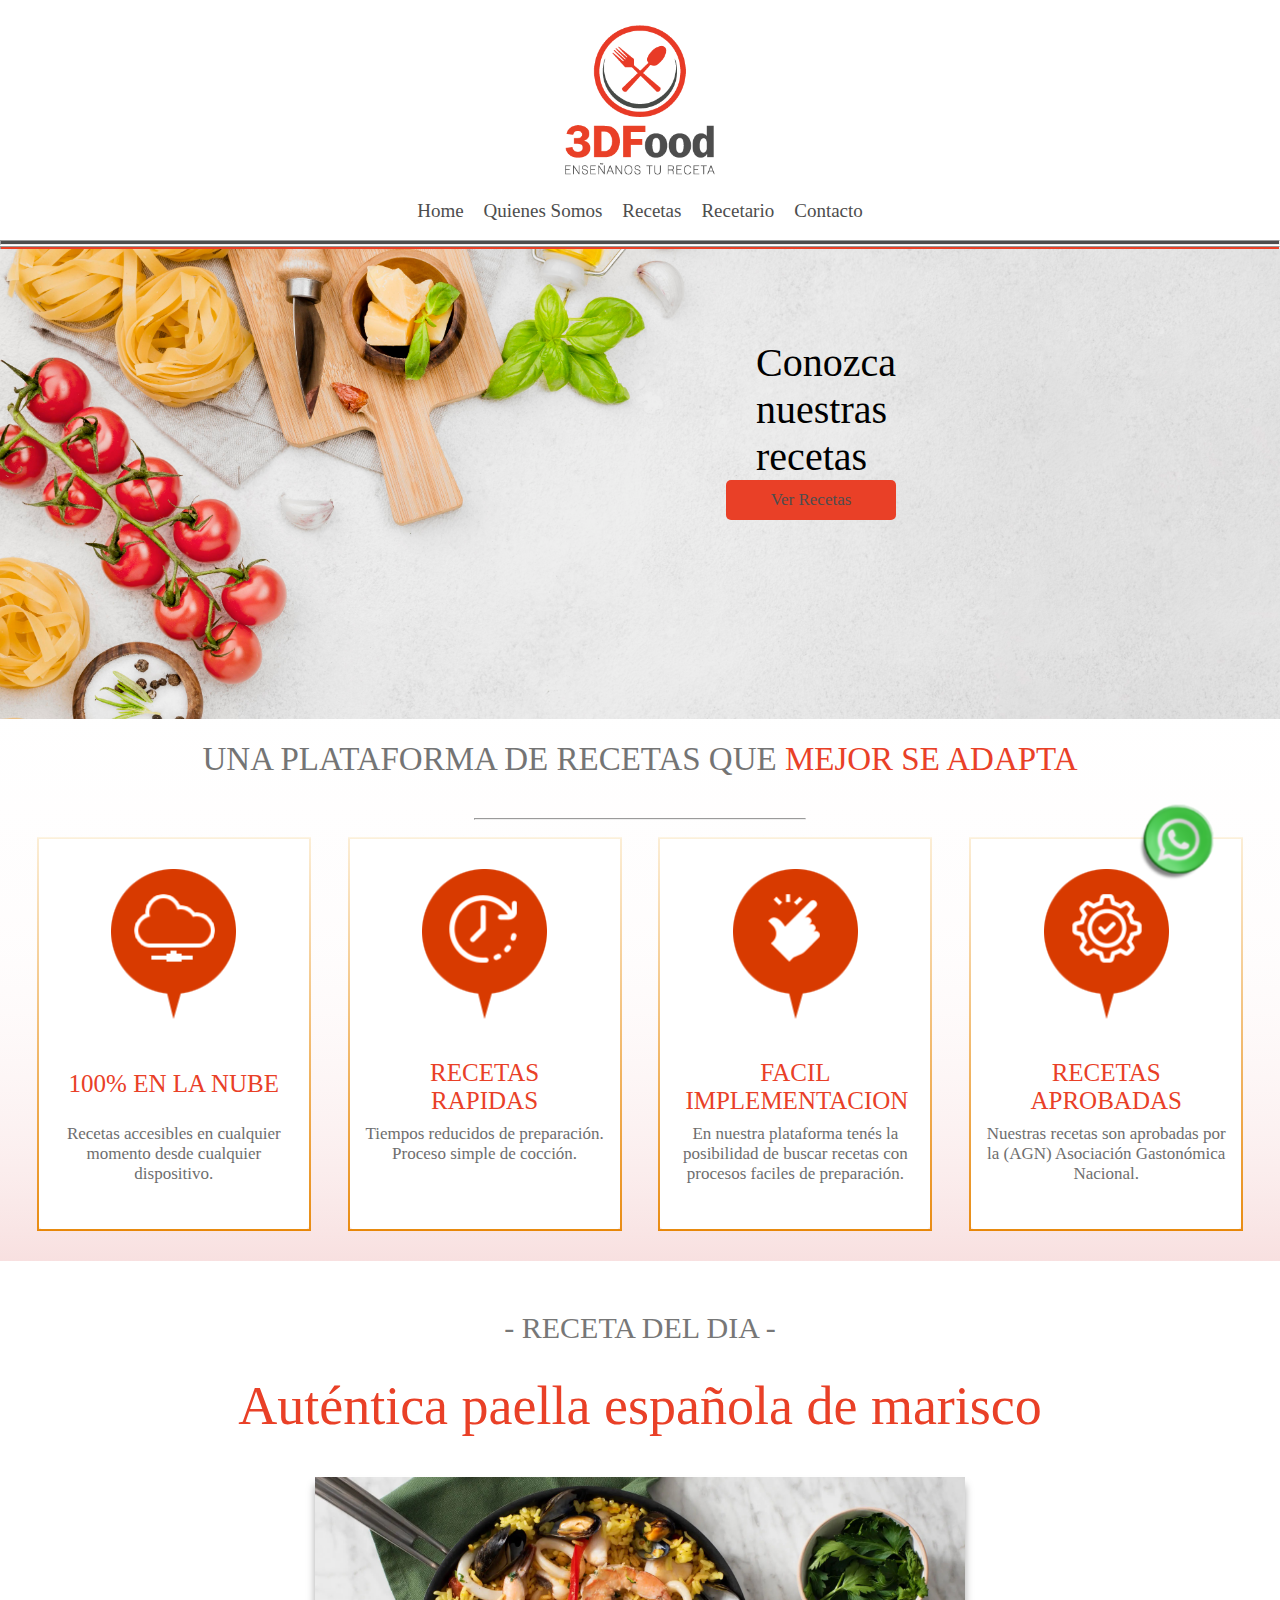
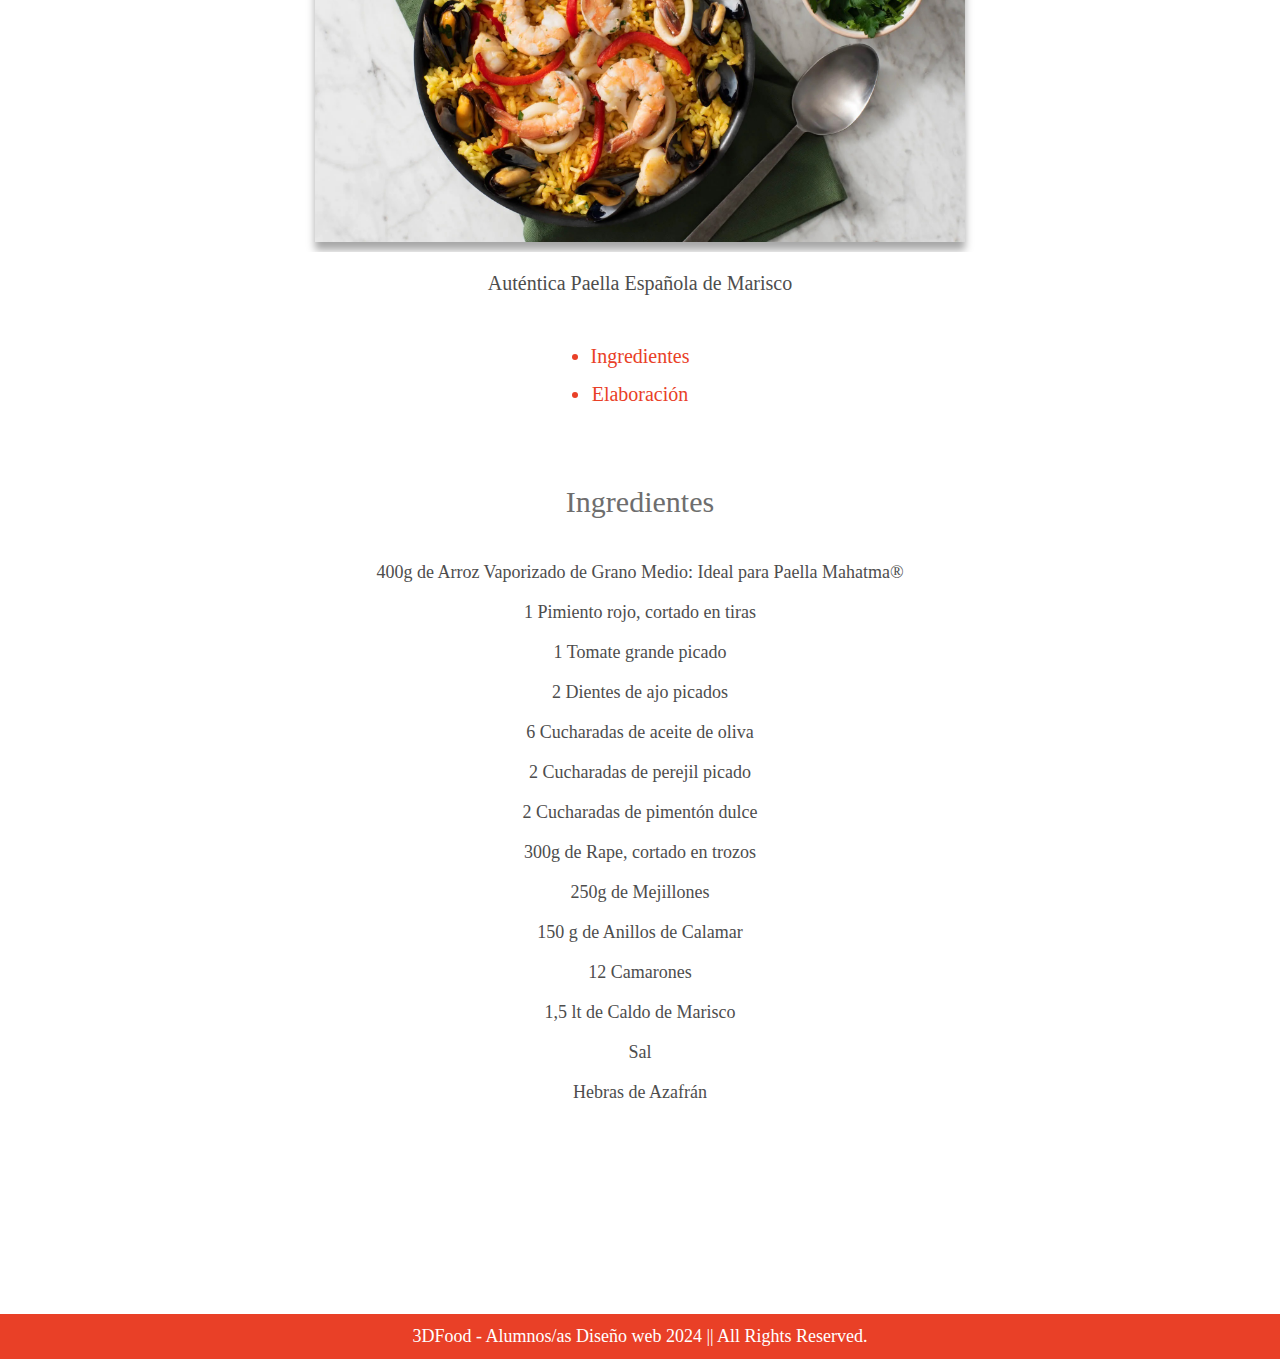
==== index.html @ 5f446beb "archivos actualizados" ====
<!DOCTYPE html>
<html lang="en">
<head>
    <meta charset="UTF-8">
    <meta name="viewport" content="width=device-width, initial-scale=1.0">
    <title>Aut&eacute;ntica Paella Espa&ntilde;ola || 3DFood</title>
    <link rel="stylesheet" href="Styles/index.css" >
    <link rel="stylesheet" href="Styles/header.css" >
    <link rel="stylesheet" href="Styles/footer.css" >
    <link rel="stylesheet" href="Styles/main.css" >

    <link rel="icon" type="image/png" href="Images/favicon.png"/>
</head>
<body>
    <div class="boton-whatsapp">
        <a href="http://wa.link/xeg9xi"><img src="Images/whatsapp.png" alt="whatsapp"></a>
    </div>

    <div  class="contenedor">

        <div class="header">
            <div class="logo">
                <img src="Images/Logo3DFood.png" alt="Logo">
            </div>
              
            </div>
            <div class="contenedor-menu">
                <div class="menu">
                    <div class="botones-menu"> <a href="index.html">Home</a></div>
                    <div class="botones-menu"><a href="nosotros.html">Quienes Somos</a></div>
                    <div class="botones-menu"><a href="recetas.html">Recetas</a></div>
                    <div class="botones-menu"><a href="recetas2.html">Recetario</a></div>
                    <div class="botones-menu"><a href="contacto.html">Contacto</a></div>
                </div>
            </div>   
        </div>  
        <hr class="hr-1">
        <hr class="hr-2">
    </div>  
            <div class="banner">
                <div class="ubicacion-contenido-banner">
                    <div class="titulo-banner"> Conozca <br>nuestras<br> recetas</div>
                    <div class="boton-recetas"> <a href="recetas.html">Ver Recetas</a></div>
                </div> 
            </div>

            <div class="contenedor-banner-items">
                <div class="titulo-banner-items">
                    UNA PLATAFORMA DE RECETAS QUE <label>MEJOR SE ADAPTA</label>
                    <hr>
                </div>
             
                <div class="contenedor-4-items">
                    <div class="contenedor-item">
                        <div class="contenedor-imagen-item"><img src="Images/item1.png" alt="item1"></div>
                        <div class="titulo-item">100% EN LA NUBE</div>
                        <div class="texto-item">Recetas accesibles en cualquier momento desde cualquier dispositivo.</div>
                    </div>

                    <div class="contenedor-item">
                        <div class="contenedor-imagen-item"><img src="Images/item2.png" alt="item1"></div>
                        <div class="titulo-item">RECETAS RAPIDAS</div>
                        <div class="texto-item">Tiempos reducidos de preparación. <br>
                             Proceso simple de cocción.</div>
                    </div>

                    <div class="contenedor-item">
                        <div class="contenedor-imagen-item"><img src="Images/item3.png" alt="item1"></div>
                        <div class="titulo-item">FACIL IMPLEMENTACION</div>
                        <div class="texto-item">En nuestra plataforma tenés la posibilidad de buscar recetas con procesos faciles de preparación.</div>
                    </div>
                    
                    <div class="contenedor-item">
                        <div class="contenedor-imagen-item"><img src="Images/item4.png" alt="item1"></div>
                        <div class="titulo-item">RECETAS APROBADAS</div>
                        <div class="texto-item">Nuestras recetas son aprobadas por la (AGN) Asociación Gastonómica Nacional.  
                         </div>
                    </div>

                </div>
            </div>
            
        <div class="receta-dia">
              - RECETA DEL DIA -
        </div>
        <div class="titulo-receta">
            
            Aut&eacute;ntica paella espa&ntilde;ola de marisco
        </div>
        <div class="imagen-receta">
            <img src="Images/paella-espanola.jpg" alt="Paella">
        </div>

        <div class="header-receta">
            <div class="contenedor-receta">

            <div class="titulo-header-receta">
                Auténtica Paella Española de Marisco
            </div>
                <div class="menu-header-receta">
                    <list>
                        <ul>
                            <a href="#ingredientes"> <li>Ingredientes</li> </a>
                            <a href="#elaboracion"> <li>Elaboraci&oacute;n</li> </a>
                        </ul>
                    </list>
                </div>
            </div>
        </div>

        <div class="ingredientes-receta" id="ingredientes">

            <p class="titulo-ingredientes">Ingredientes </p>
            <list>
                <ul>
                    <li>400g de Arroz Vaporizado de Grano Medio: Ideal para Paella Mahatma®</li>
                    <li>1 Pimiento rojo, cortado en tiras</li>
                    <li>1 Tomate grande picado</li>
                    <li>2 Dientes de ajo picados</li>
                    <li>6 Cucharadas de aceite de oliva</li>
                    <li>2 Cucharadas de perejil picado</li>
                    <li>2 Cucharadas de pimentón dulce</li>
                    <li>300g de Rape, cortado en trozos</li>
                    <li>250g de Mejillones</li>
                    <li>150 g de Anillos de Calamar</li>
                    <li>12 Camarones</li>
                    <li>1,5 lt de Caldo de Marisco</li>
                    <li>Sal</li>
                    <li>Hebras de Azafrán</li>
                </ul>
            </list>
 
        </div>
        <video autoplay="autoplay" loop="loop" id="video_background" preload="auto" volume="0">
            <source src="Video/cocinando.mp4" type="video/mp4" />
        </video>
        <div class="footer">
           3DFood - Alumnos/as Diseño web 2024 || All Rights Reserved.
        </div>




    <div>
    
</body>
</html>
---- Styles/index.css ----
.banner{
    margin-top:-10px;
    background-image: url('../Images/banner.jpg') ;
    background-size: cover;
    height: 450px;
    display: block;
    overflow: hidden;
    position: absolute;
    width: 100%;
    padding-bottom: 20px;
}


.ubicacion-contenido-banner{
    position: relative;
    display: flex;
    flex-direction: column;
    align-items: flex-end;
    justify-content: center;

    width: 70%;
    height: 80%;
   
} 

.boton-recetas{

    display: flex;
    background-color:#E94027;
    width: 170px;
    height: 40px;
    border-radius: 5px;
    text-align: center;
    align-content: center;
    align-items: center;
    justify-content: center;
    color:#fff;
    font-family: questrial;
    font-size: 17px;

}


a:link, :visited, :active{
    color: #4D4D4D;
}

a:hover{ 
    font-family: nexa;
    font-size: 19px;
    color: #fff;

}

.titulo-banner{
    font-size: 40px;
    font-family: nexa;

}
.contenedor-banner-items{
    width: 100%;
    min-height: 350px;
    height: auto;
    padding-bottom: 30px;
    padding-top: 40px;
    background: linear-gradient(#fff, 80%, #f8e0e0);
    margin-top: 450px;
}
.titulo-banner-items{
    text-align: center;
    font-family: questrial;
    font-size:33px;
    color:#747474;
}
.titulo-banner-items label{
    text-align: center;
    font-family: questrial;
    font-size:33px;
    color:#E94027; 
}

.titulo-banner-items hr{ 
    margin-top: 40px; 
    width: 330px;
}

.contenedor-4-items{
    display: flex;
    justify-content: space-evenly;
    width: 100%;
}

.contenedor-item{
    border:1px solid #fff;
    min-height: 280px;
    width: 250px;
    background-color: #fff;
    border-radius: 10px;
    border-image: linear-gradient(#fdf6e7, #e78403) 30;
    border-width: 2px;
    border-style: solid;
    padding: 10px;
}
.contenedor-imagen-item{
    display: flex;
    justify-content: center;
    margin-top: 10px;
    margin-bottom: 15px;
}
.titulo-item{
    height: 50px;
    font-family: questrial;
    font-size: 25px;
    align-items: center;
    align-content: center;
    text-align: center;
    color:#E94027;
    padding: 15px;
}

.texto-item{
    text-align: center;
    font-family:questrial;
    font-size: 17px;
    padding-bottom: 35px;
    color: #6e6e6e;

}
.receta-dia{
    color: #777;
    font-size: 30px;
    text-align: center;
    margin-top: 50px;
    font-family: nexa;

}

#video_background {
    bottom: 0px;
    right: 0px;
    min-width: 100%;
    min-height: 100%;
    width: auto;
    height: auto;
    z-index: -1000;
    overflow: hidden;
    }
    #video_pattern {
    background:#fff;
    position: fixed;
    opacity: 0.8;
    left: 0px;
    top: 0px;
    width: 100%;
    height: 100%;
    z-index: 1;
    }

.titulo-receta{
    margin-top: 30px;;
    display: flex;
    justify-content: center;
    color: #E94027;
    font-family: questrial;
    font-size: 54px;
    margin-bottom: 30px;

}

.imagen-receta{
    width: 100%;
    display: flex;
    justify-content: center;


}

.imagen-receta img{
    width: 650px;
    box-shadow: 0 8px 8px 0 rgba(0, 0, 0, 0.35);
    z-index: 1;
}


.header-receta{
    position: relative;
}

.contenedor-receta{
    background-color:#fff;
    width: 60%;
    height: 180px;
    z-index: 10;
    position: absolute;
    top: 50%;
    left: 50%;
    transform: translate(-50%, 0%);
    border: 20px;

}

.titulo-header-receta{
    text-align: center;
    font-family: questrial;
    color: #4D4D4D;
    font-size: 20px;
    padding-top: 20px;
    z-index: 10;


}

.menu-header-receta{
    display: flex;
    justify-content: center;
    width: 100%;
    text-align: center;
    font-family: questrial;
    color:#E94027;
    font-size: 20px;
    padding-top: 15px;

}

.menu-header-receta ul a{
    text-decoration: none;
}

.menu-header-receta ul li{
    text-align: center;
    font-family: questrial;
    color:#E94027;
    font-size: 20px;
    padding-top: 15px;
    margin-left: -40px;
}

.ingredientes-receta{
    width: 100%;
    margin-top: 160px;
    text-align: center;
    font-family: questrial;
    color: #4d4d4d;
    font-size: 18px;
    padding-top: 20px;
    text-align: center;
    line-height: 40px;

}

.ingredientes-receta ul li{
    list-style: none;
    margin-left: -40px;
}

.titulo-ingredientes{
    text-align: center;
    font-family: questrial;
    color: #6e6e6e;
    font-size: 30px;
    padding-top: 20px;
    
}

.elaboracion-receta{
    font-family: questrial;
    color:#747474;
    font-size: 17px;
    text-align: center;
    padding-left: 30px;
    padding-right: 30px;
    letter-spacing: 1px;
}

.titulo-elaboracion{

    text-align: center;
    font-family: bebas;
    color:#E94027;
    font-size: 30px;
    padding-top: 15px;

}
h2{
    font-size: 27px;
    color:#E94027;


}

h3{
    color: #4D4D4D;

}

h4{
    font-size: 20px;
    color:#E94027;

}
---- Styles/header.css ----
@font-face {
    font-family: 'bebas';
    src: url('Fonts/BEBAS_.ttf') format('truetype');
    font-style: normal;
    font-weight: normal;
  }


  @font-face {
    font-family: 'questrial';
    src: url('Fonts/Questrial-Regular.otf') format('truetype');
    font-style: normal;
    font-weight: normal;
  }

  body{
    margin: 0;
  }

.contenedor{
    width: 100%;
    background-color:#F3F3F3;
   
}

.header{
    width: 100%;
    height: 170px;
    background-color: #fff;
    display: flex;
    justify-content: center;
    align-items: center;   
}

.logo{

}

.logo img{
    margin-top: 40px;
    width: 150px;

    
}

.hr-1{
    margin-top: 0px;
    background-color: #4D4D4D;
    height: 3px;
    margin-bottom:0px;

}

.hr-2{
    margin-top: 1px;
    background-color: #E94027;
    height: 3px;


}



h2{
    font-size: 27px;
    color:#E94027;


}

h3{
    color: #4D4D4D;

}

h4{
    font-size: 20px;
    color:#E94027;

}
.contenedor-menu{

    width: 100%;
    background-color: #fff;

}

.menu{
    display:flex;
    justify-content: center;
    height: 50px;
    width: 100%;
    padding-top: 20px;
    
    
}

.botones-menu{
    padding: 10px;
    font-family: nexa;
    font-size: 19px;
    color: #4D4D4D;


}
a{
    text-decoration: none;
}
a:link, :visited, :active{
    color: #4D4D4D;
}

a:hover{ 
    font-family: nexa;
    font-size: 19px;
    color: #E83A26;


}
---- Styles/footer.css ----
.footer{
    margin-top: 30px;
    display: flex;
    justify-content: center;
    align-items: center;
    width: 100%;
    height: 45px;
    background-color: #E94027;
    color: #fff;
    font-family:questrial;
    font-size: 18px;
}
---- Styles/main.css ----
/* Estilos para el encabezado */
.recetas-argentinas {
    font-size: 48px;
    color: #333;
    text-align: center;
    margin: 20px 0;
}
.boton-whatsapp{
position: fixed;
z-index: 100;
width: 150px;
right: 2px;
bottom: 10px;

}
.boton-whatsapp:hover{
    position: fixed;
    
    width: 170px;
    right: -20px;
    bottom: 2px;
    transition: 200ms;
    
    }

.nota{
    display: flex;
    font-size: 25px;
    margin-left: 20px;
}
    
.recetas-tipicas{
    display: block;
    float: left;
    font-size: 25px;
    margin: 10px;
    

}
article{
display: block;
float: right;
font-size: 21px;
margin: 10px;
}

img{
    display: flex;
    float: left;
    width: 50%;
    height: auto;
    margin: 10px;

   
}

.recetas{
    display: block;
    justify-content: space-around;
    width: 19%;
    height:100%;
    font-size: 20px;   
}

.imagen{
    float: right;
}
    .preparacion{
        font-size: 20px;
        
    }
    #volver{
        font-size: 25px;
    }
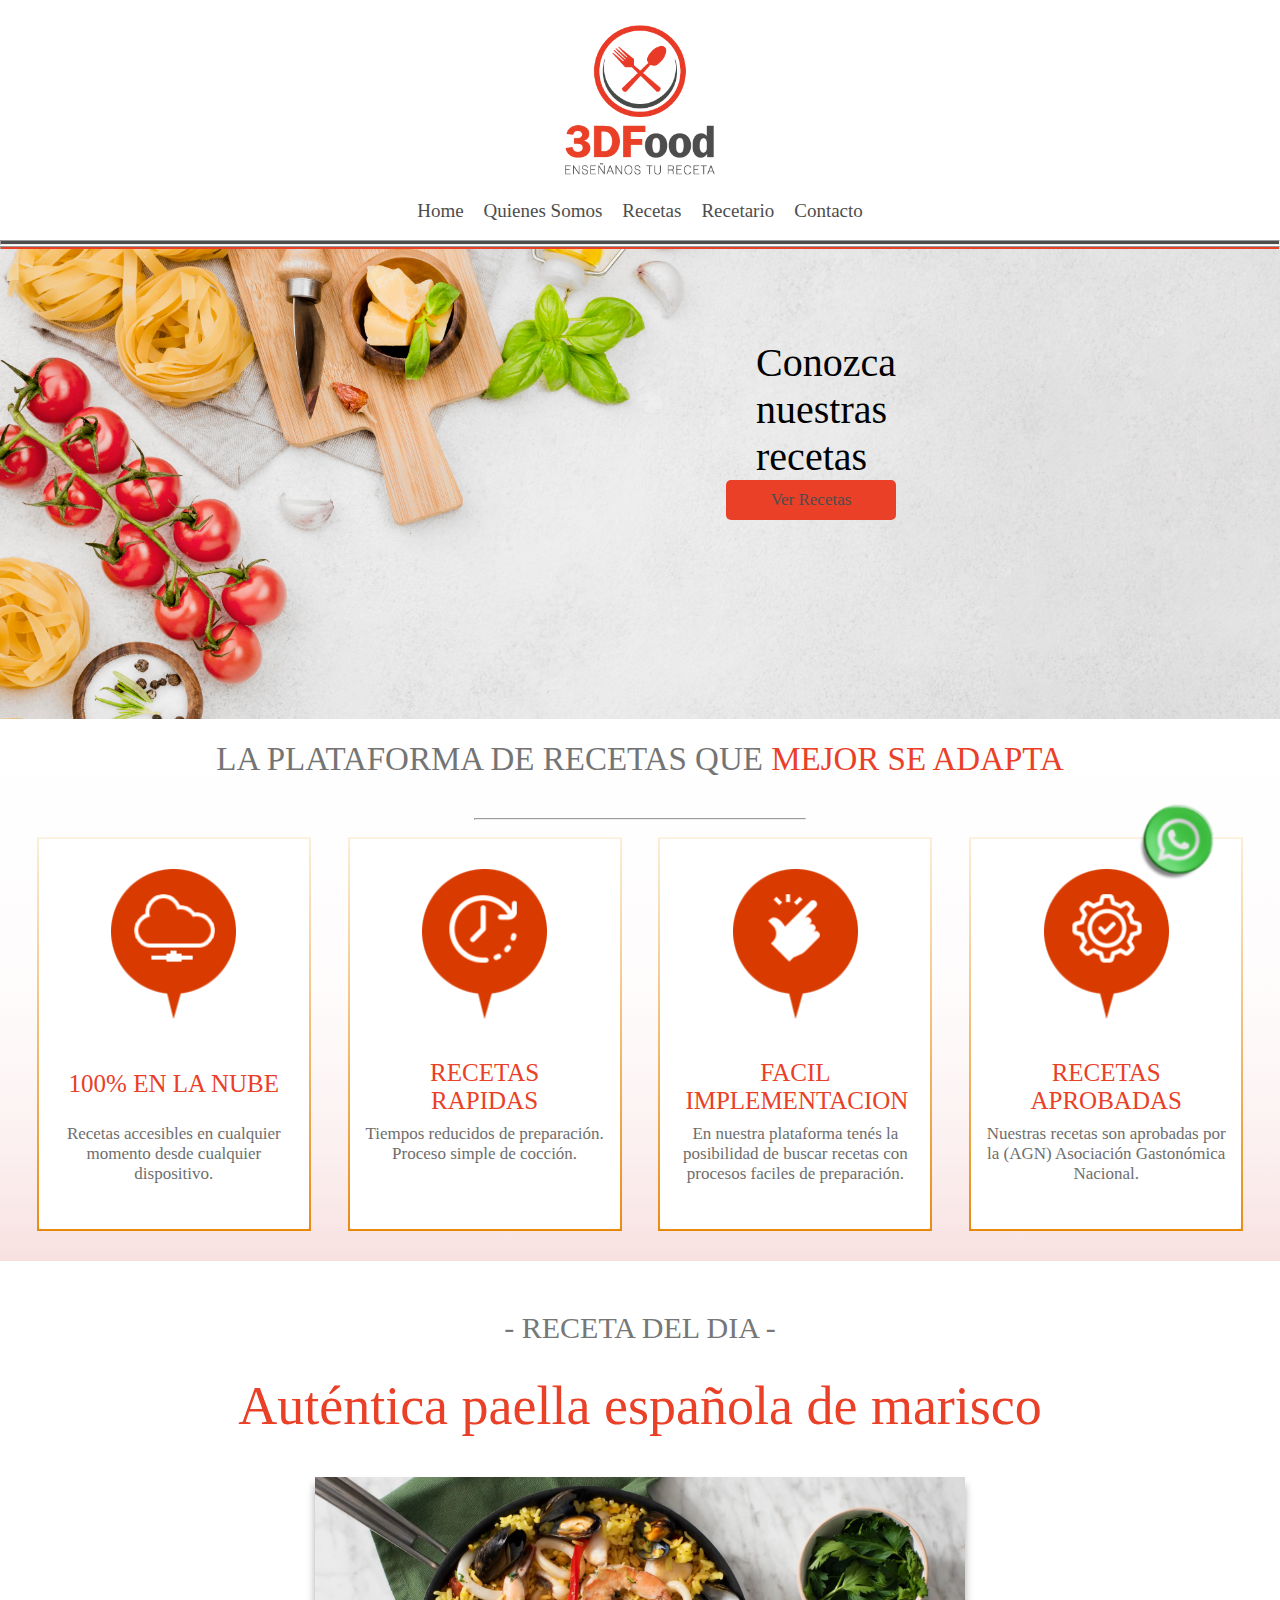
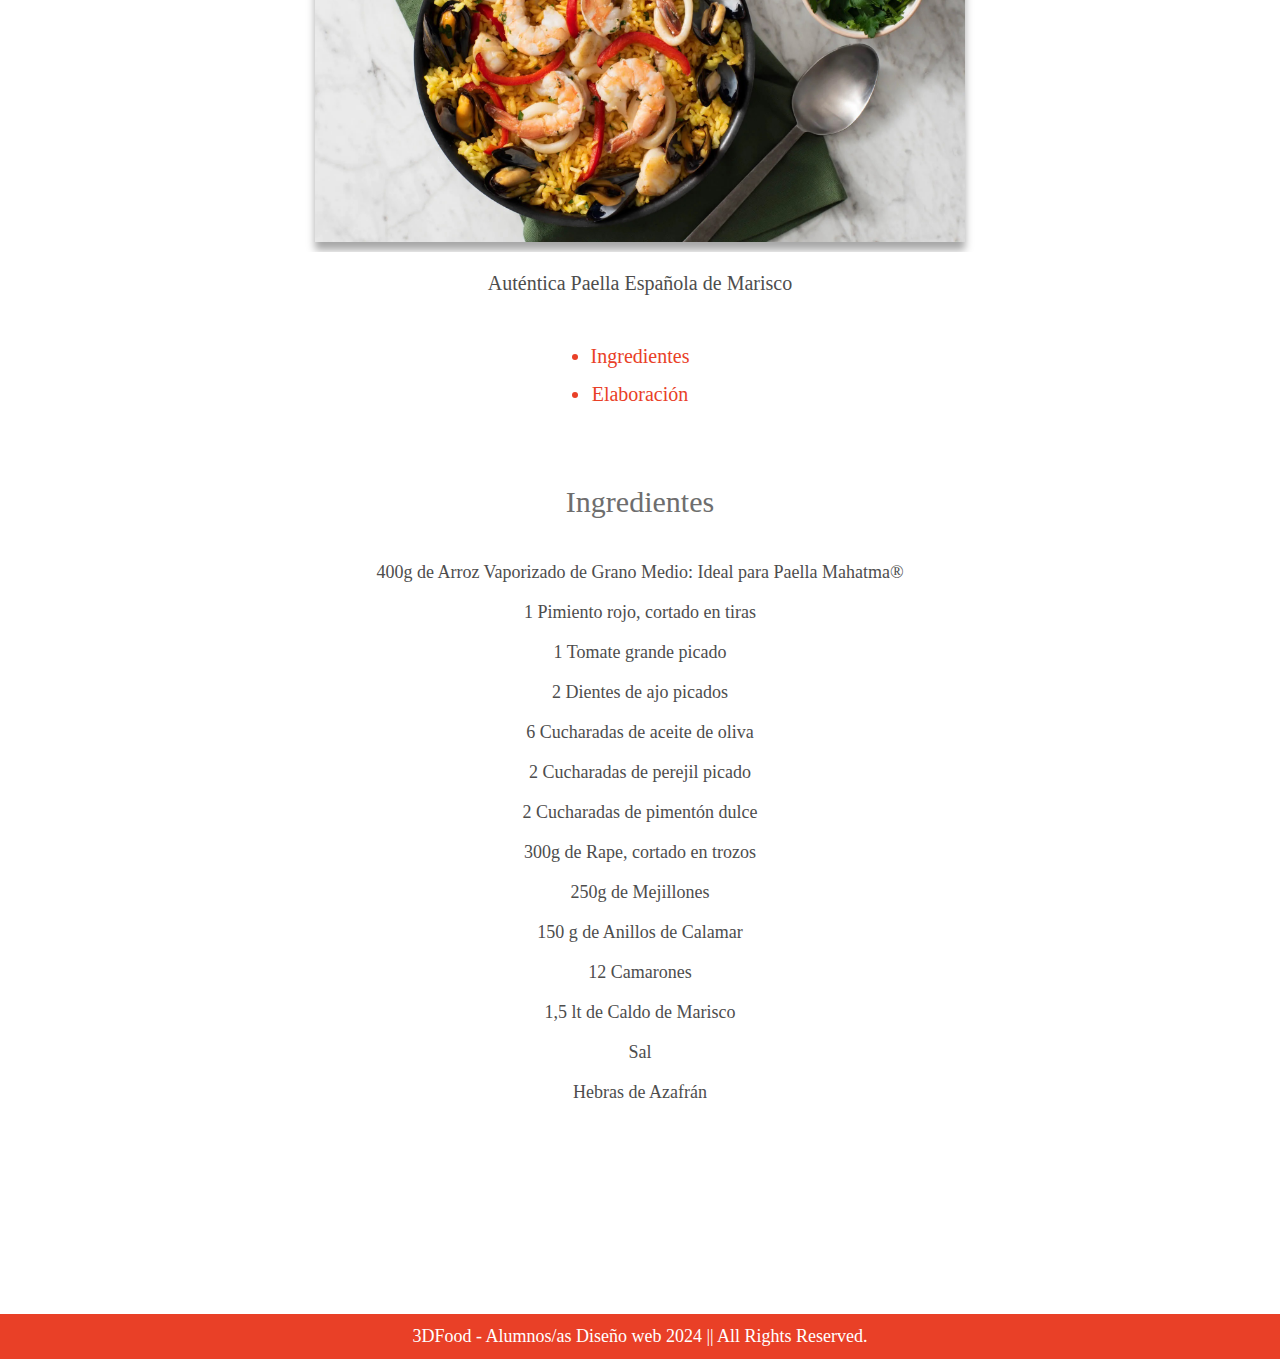
==== commit 097a172d: "index actualizado" ====
--- a/index.html
+++ b/index.html
@@ -46,7 +46,7 @@
 
             <div class="contenedor-banner-items">
                 <div class="titulo-banner-items">
-                    UNA PLATAFORMA DE RECETAS QUE <label>MEJOR SE ADAPTA</label>
+                    LA PLATAFORMA DE RECETAS QUE <label>MEJOR SE ADAPTA</label>
                     <hr>
                 </div>
              
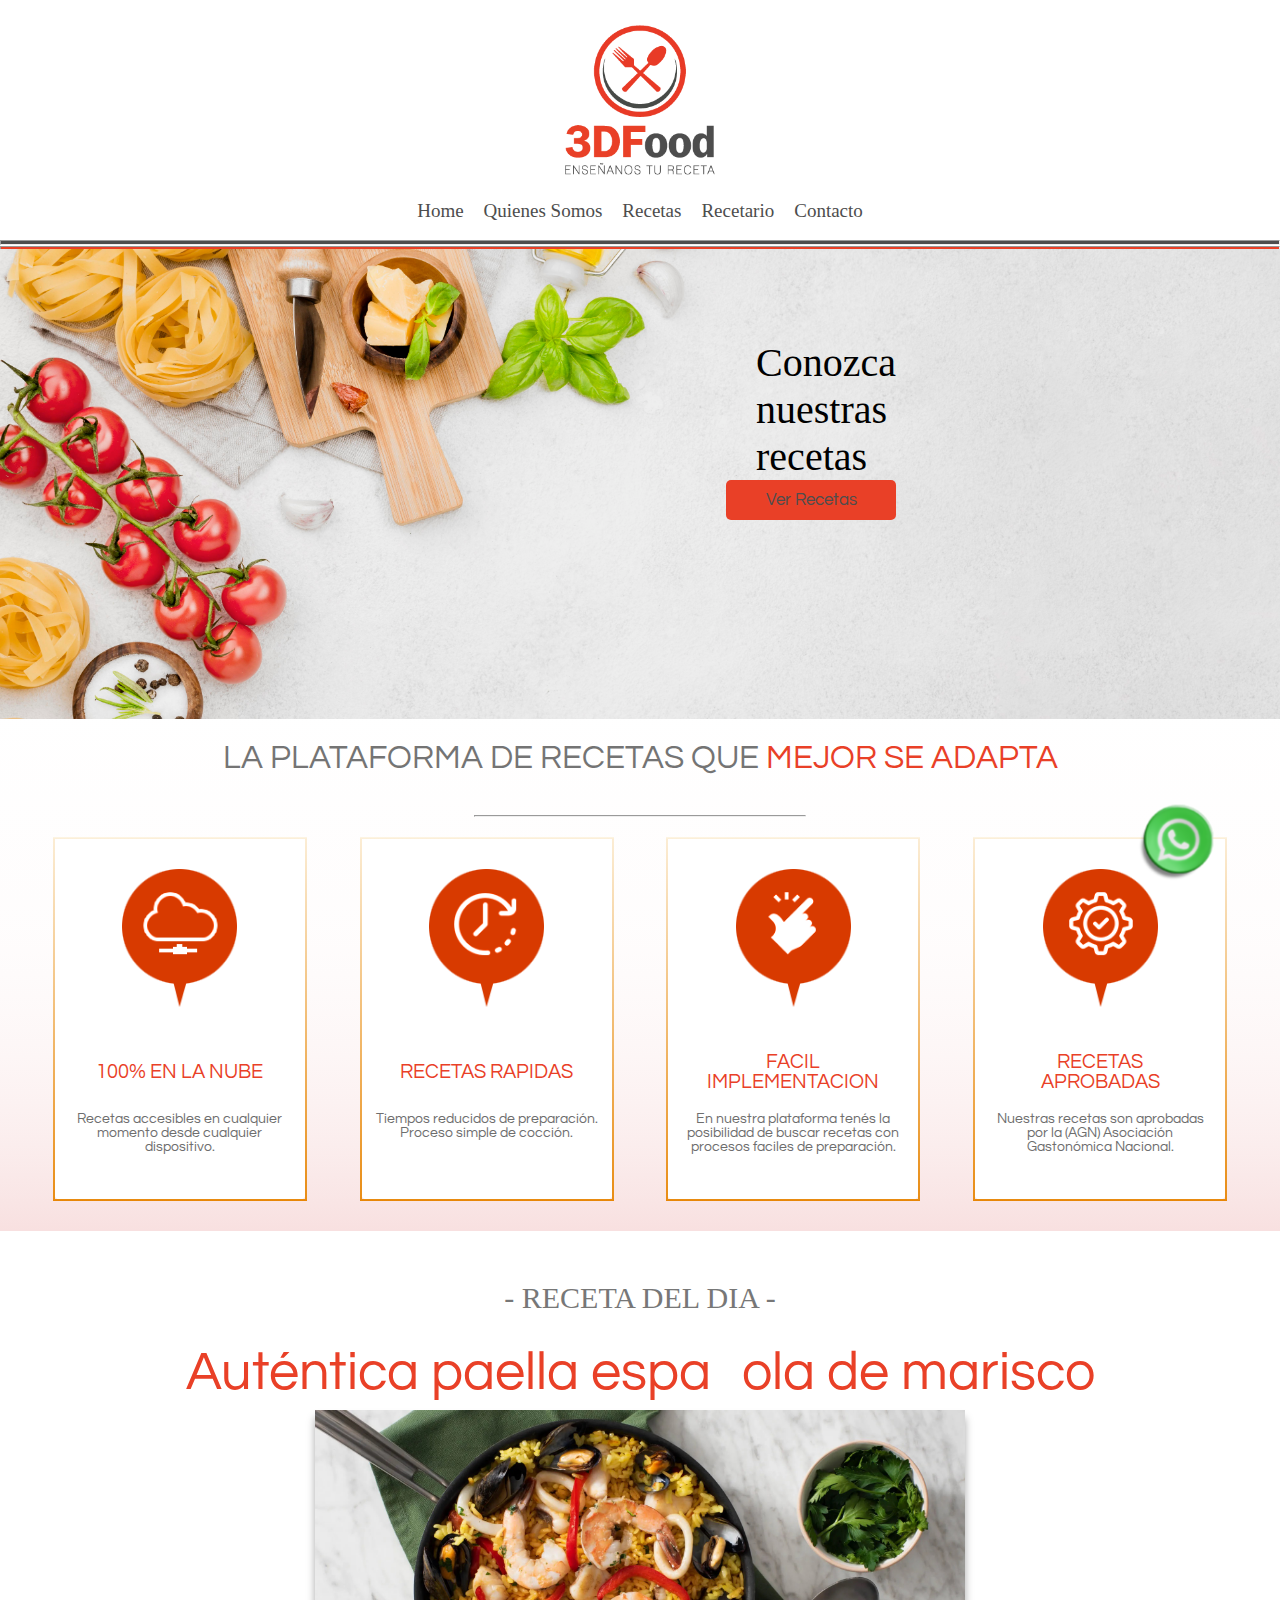
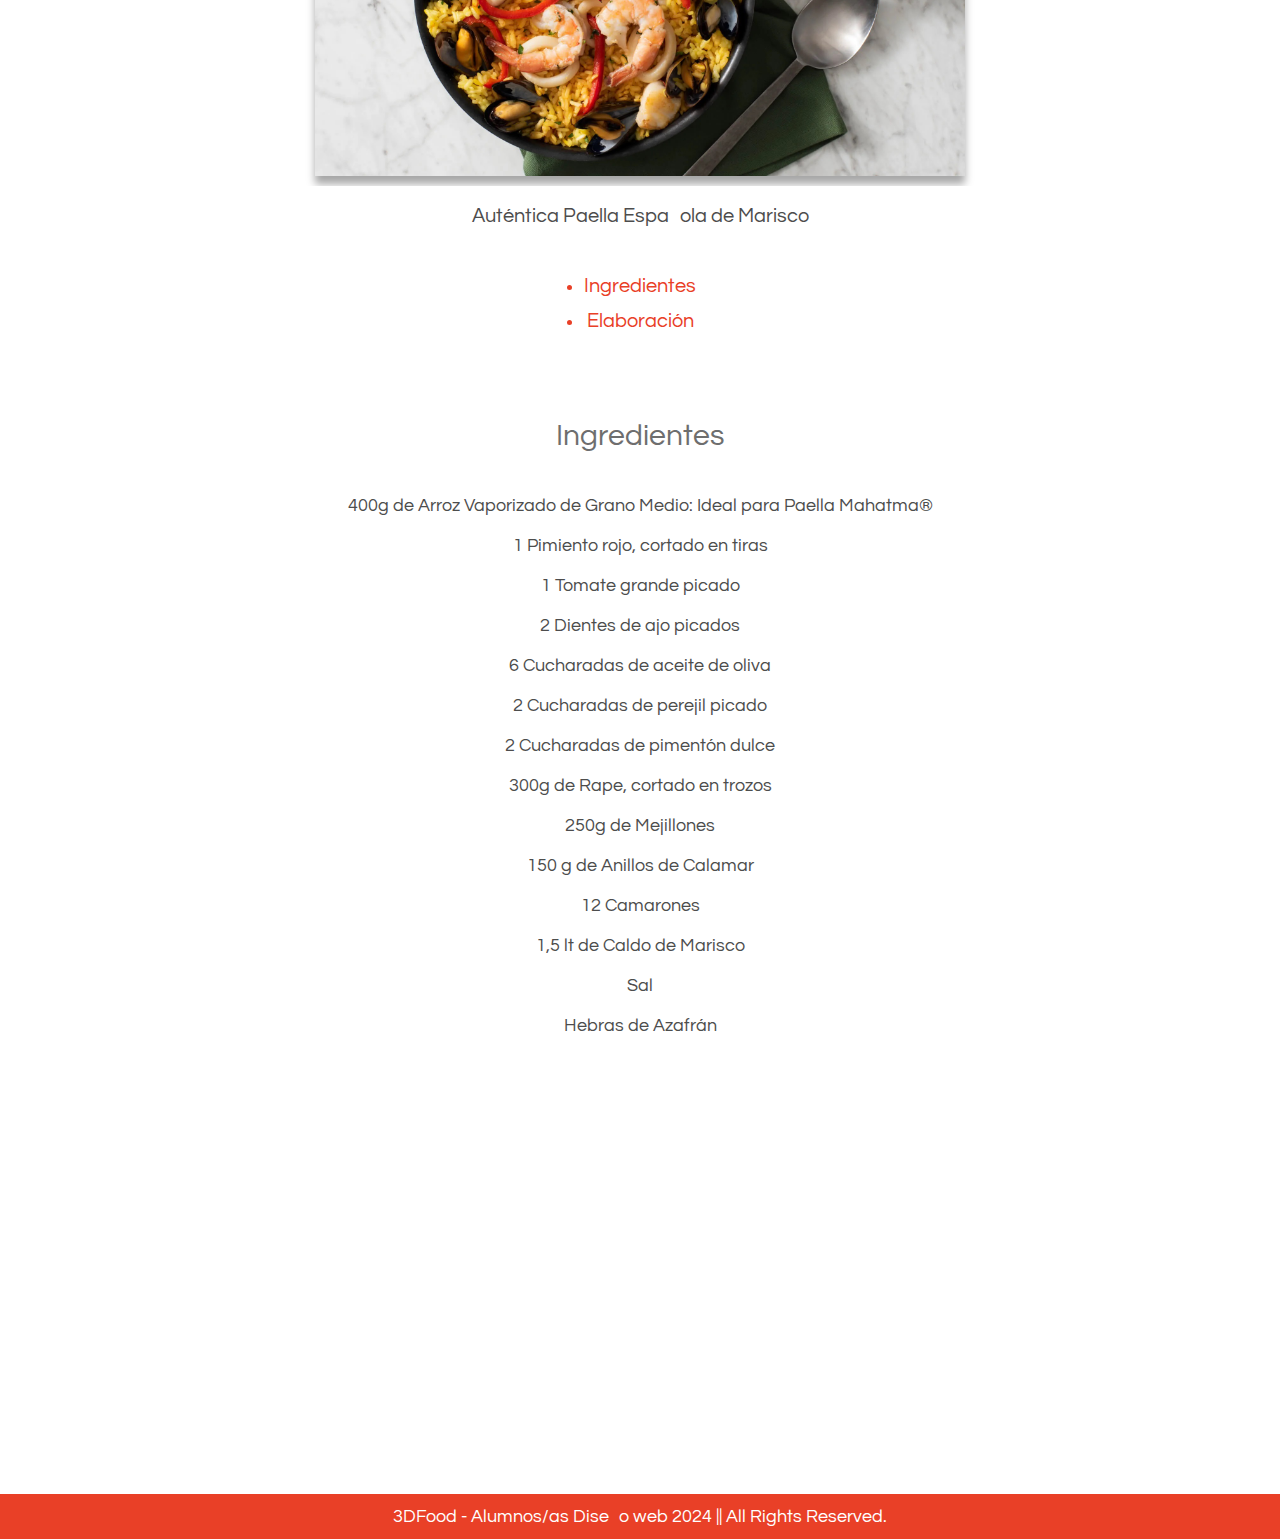
==== commit 532be591: "modifico el video y resubo algunos archivos" ====
--- a/index.html
+++ b/index.html
@@ -131,12 +131,18 @@
             </list>
  
         </div>
-        <video autoplay="autoplay" loop="loop" id="video_background" preload="auto" volume="0">
-            <source src="Video/cocinando.mp4" type="video/mp4" />
-        </video>
+        <div class="contenedor-video">
+            <video autoplay="autoplay" loop="loop" id="video_background" preload="auto" volume="0">
+            <source src="Video/cocinando-t.mp4" type="video/mp4" />
+            </video>
+        </div>
+
+
         <div class="footer">
            3DFood - Alumnos/as Diseño web 2024 || All Rights Reserved.
         </div>
+
+    
 
 
 
--- a/Styles/index.css
+++ b/Styles/index.css
@@ -1,3 +1,4 @@
+
 .banner{
     margin-top:-10px;
     background-image: url('../Images/banner.jpg') ;
@@ -85,6 +86,7 @@
 }
 
 .contenedor-4-items{
+    margin-top: 20px;
     display: flex;
     justify-content: space-evenly;
     width: 100%;
@@ -93,8 +95,8 @@
 .contenedor-item{
     border:1px solid #fff;
     min-height: 280px;
-    width: 250px;
-    background-color: #fff;
+    width: 230px;
+    background-color:  #fff ;
     border-radius: 10px;
     border-image: linear-gradient(#fdf6e7, #e78403) 30;
     border-width: 2px;
@@ -110,7 +112,7 @@
 .titulo-item{
     height: 50px;
     font-family: questrial;
-    font-size: 25px;
+    font-size: 20px;
     align-items: center;
     align-content: center;
     text-align: center;
@@ -121,7 +123,7 @@
 .texto-item{
     text-align: center;
     font-family:questrial;
-    font-size: 17px;
+    font-size: 14px;
     padding-bottom: 35px;
     color: #6e6e6e;
 
@@ -134,27 +136,22 @@
     font-family: nexa;
 
 }
-
-#video_background {
-    bottom: 0px;
-    right: 0px;
-    min-width: 100%;
-    min-height: 100%;
-    width: auto;
-    height: auto;
+.contenedor-video{
+    width: 100%;
+    height: 400px;
     z-index: -1000;
     overflow: hidden;
+
+}
+
+#video_background {
+    width: 100%;
+    z-index: -1000;
+    overflow: hidden;
+    margin-top: -190px;
+    background-position: center,center;
     }
-    #video_pattern {
-    background:#fff;
-    position: fixed;
-    opacity: 0.8;
-    left: 0px;
-    top: 0px;
-    width: 100%;
-    height: 100%;
-    z-index: 1;
-    }
+   
 
 .titulo-receta{
     margin-top: 30px;;
@@ -163,7 +160,7 @@
     color: #E94027;
     font-family: questrial;
     font-size: 54px;
-    margin-bottom: 30px;
+    
 
 }
 
@@ -171,8 +168,6 @@
     width: 100%;
     display: flex;
     justify-content: center;
-
-
 }
 
 .imagen-receta img{
--- a/Styles/header.css
+++ b/Styles/header.css
@@ -1,6 +1,6 @@
 @font-face {
     font-family: 'bebas';
-    src: url('Fonts/BEBAS_.ttf') format('truetype');
+    src: url('../Fonts/BEBAS_.ttf') format('truetype');
     font-style: normal;
     font-weight: normal;
   }
@@ -8,7 +8,7 @@
 
   @font-face {
     font-family: 'questrial';
-    src: url('Fonts/Questrial-Regular.otf') format('truetype');
+    src: url('../Fonts/Questrial-Regular.otf') format('truetype');
     font-style: normal;
     font-weight: normal;
   }
@@ -32,9 +32,7 @@
     align-items: center;   
 }
 
-.logo{
 
-}
 
 .logo img{
     margin-top: 40px;
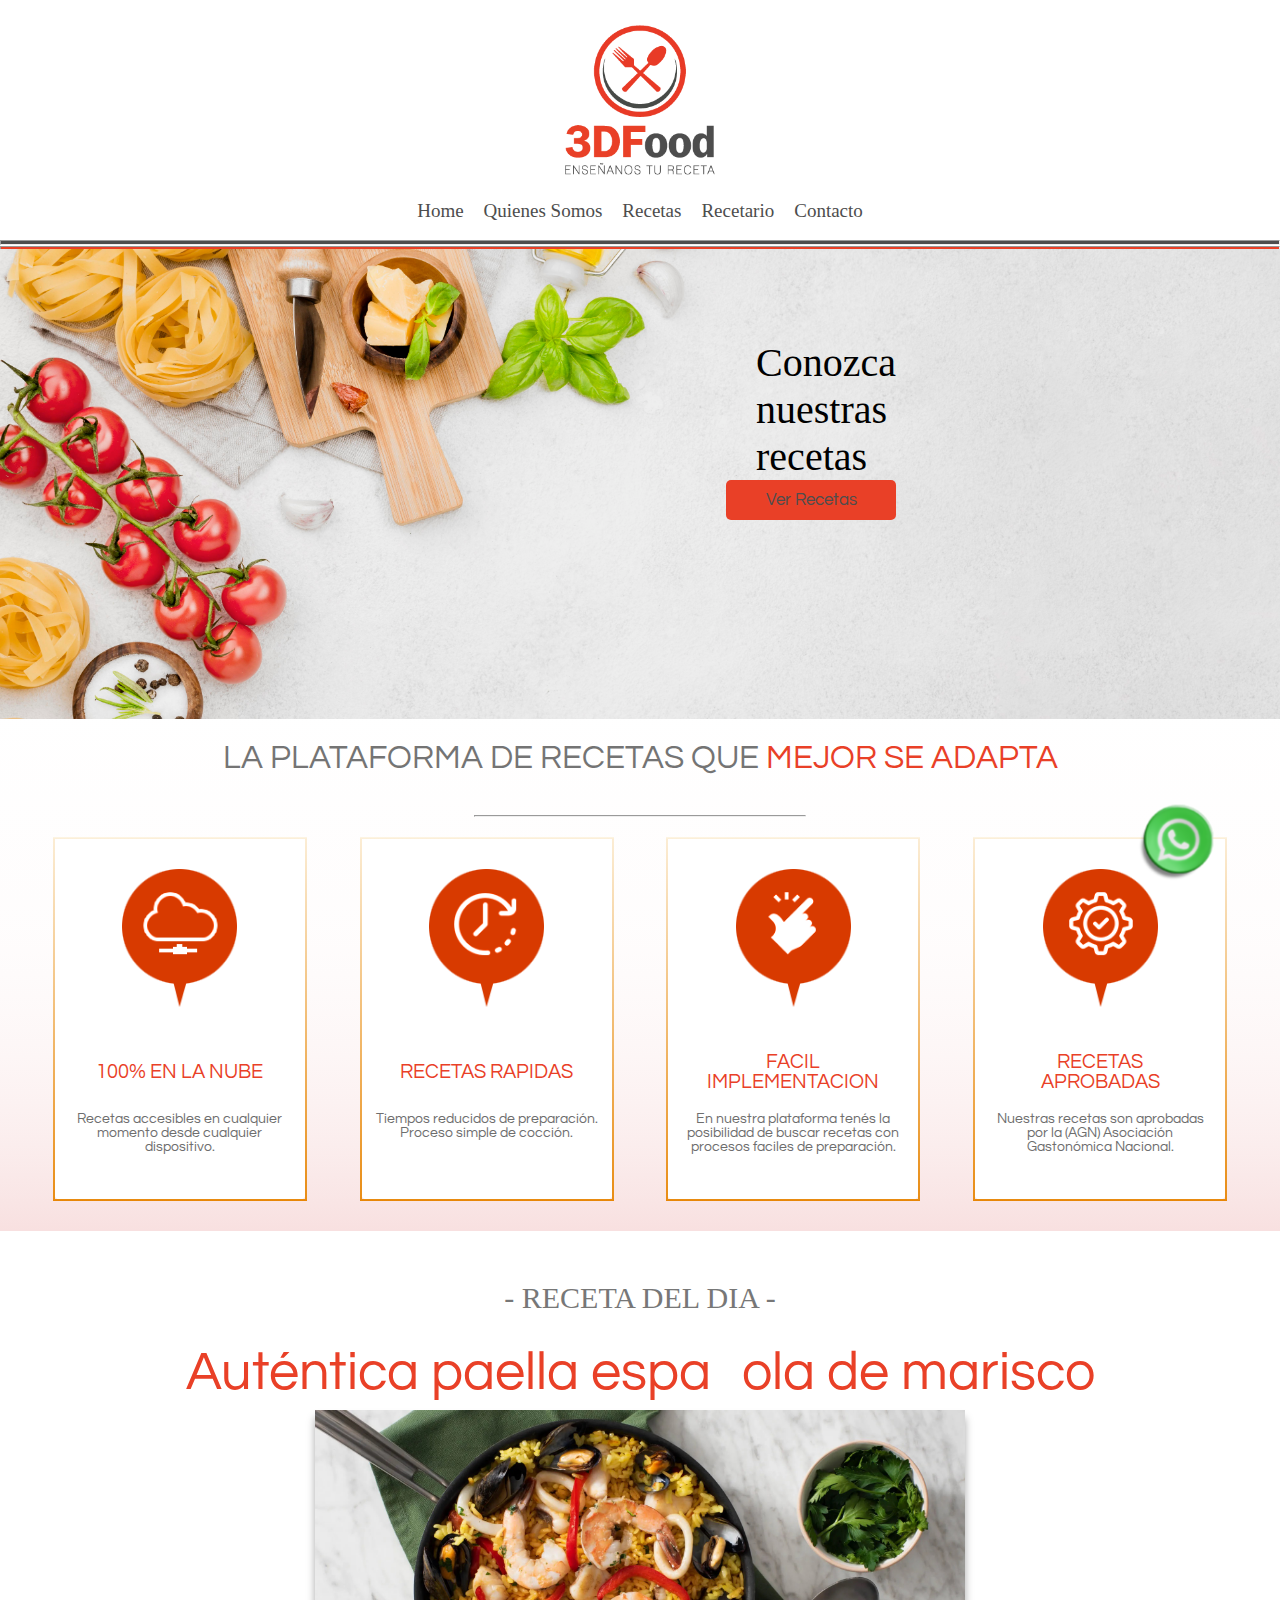
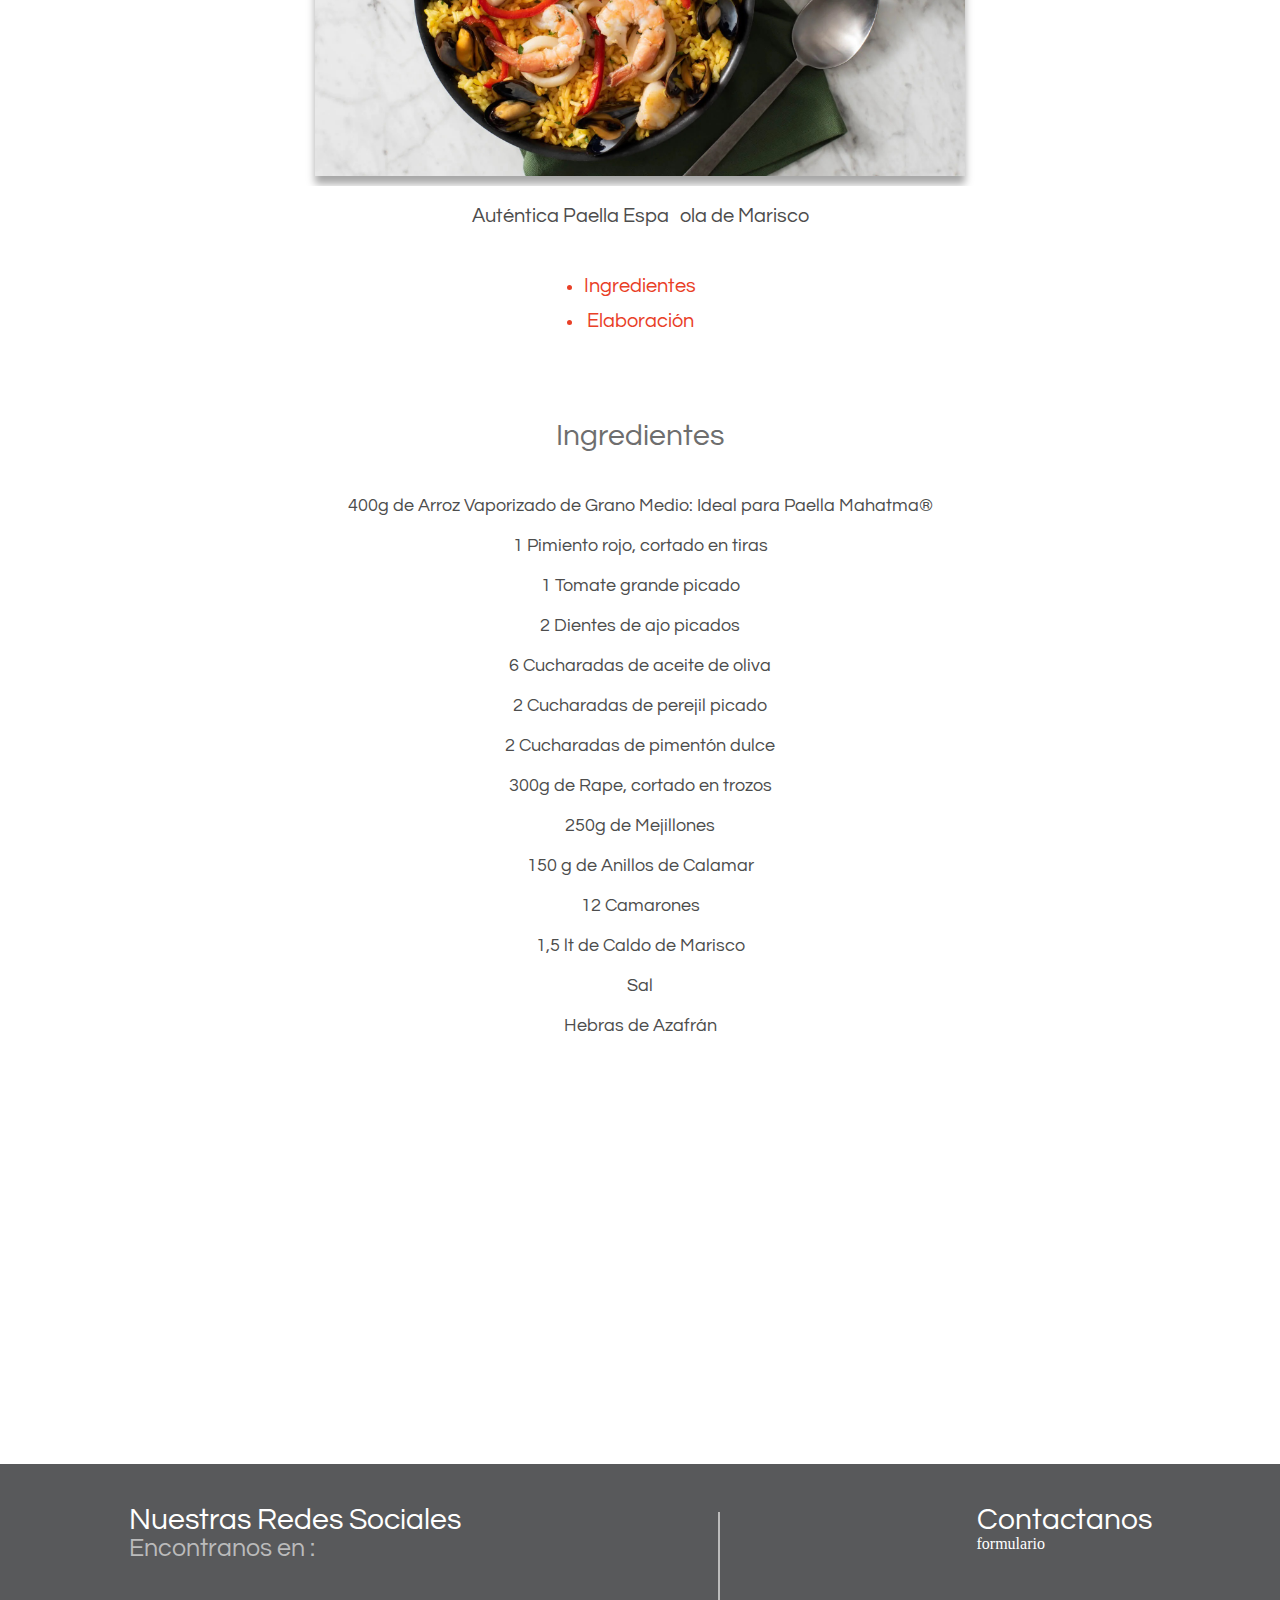
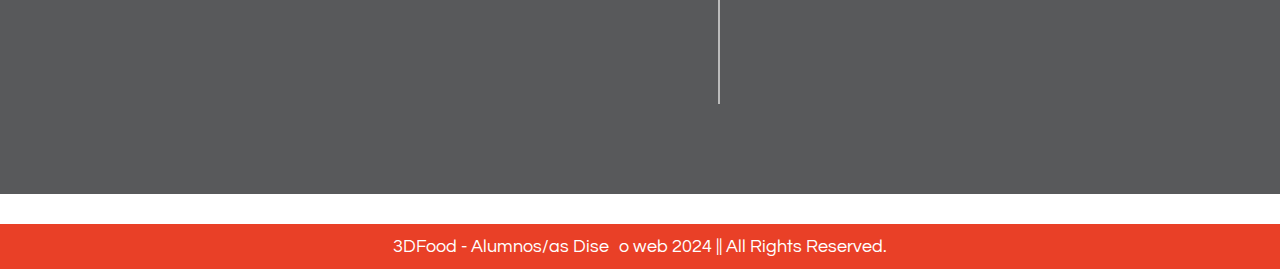
==== commit 6a1b7388: "modificando el pie de pagina principal" ====
--- a/index.html
+++ b/index.html
@@ -137,6 +137,21 @@
             </video>
         </div>
 
+        <div class="contenedor-contacto">
+            <div>
+                <div class="seguinos-titulo">Nuestras Redes Sociales</div>
+                <div class="encontranos-titulo"> Encontranos en :</div>
+                <div></div>
+            </div>
+            <div contenedor-hr-final>
+                <hr class="separacion-hr">
+            </div>
+            <div>
+                <div class="contactanos-titulo"> Contactanos </div>
+                <div> formulario </div>
+            </div>
+        </div>
+
 
         <div class="footer">
            3DFood - Alumnos/as Diseño web 2024 || All Rights Reserved.
--- a/Styles/index.css
+++ b/Styles/index.css
@@ -149,7 +149,7 @@
     z-index: -1000;
     overflow: hidden;
     margin-top: -190px;
-    background-position: center,center;
+    
     }
    
 
@@ -292,4 +292,45 @@
     font-size: 20px;
     color:#E94027;
 
-}+}
+
+.contenedor-contacto{
+    background-color: #58595B;
+    color: #fff;
+    padding-top: 40px;
+    display: flex;
+    justify-content: space-around;
+    padding-bottom: 50px;
+    min-height: 240px;
+}
+.seguinos-titulo{
+    font-size: 30px;
+    font-family: questrial;
+    
+}
+
+.encontranos-titulo{
+    font-size: 25px;
+    font-family: questrial;
+    color:#bbb;
+    
+}
+
+.separacion-hr{
+    border: none; border-left: 2px solid #bbb; height: 80%;
+}
+
+
+
+
+
+
+.contactanos-titulo{
+    font-size: 30px;
+    font-family: questrial;
+    
+}
+
+
+
+
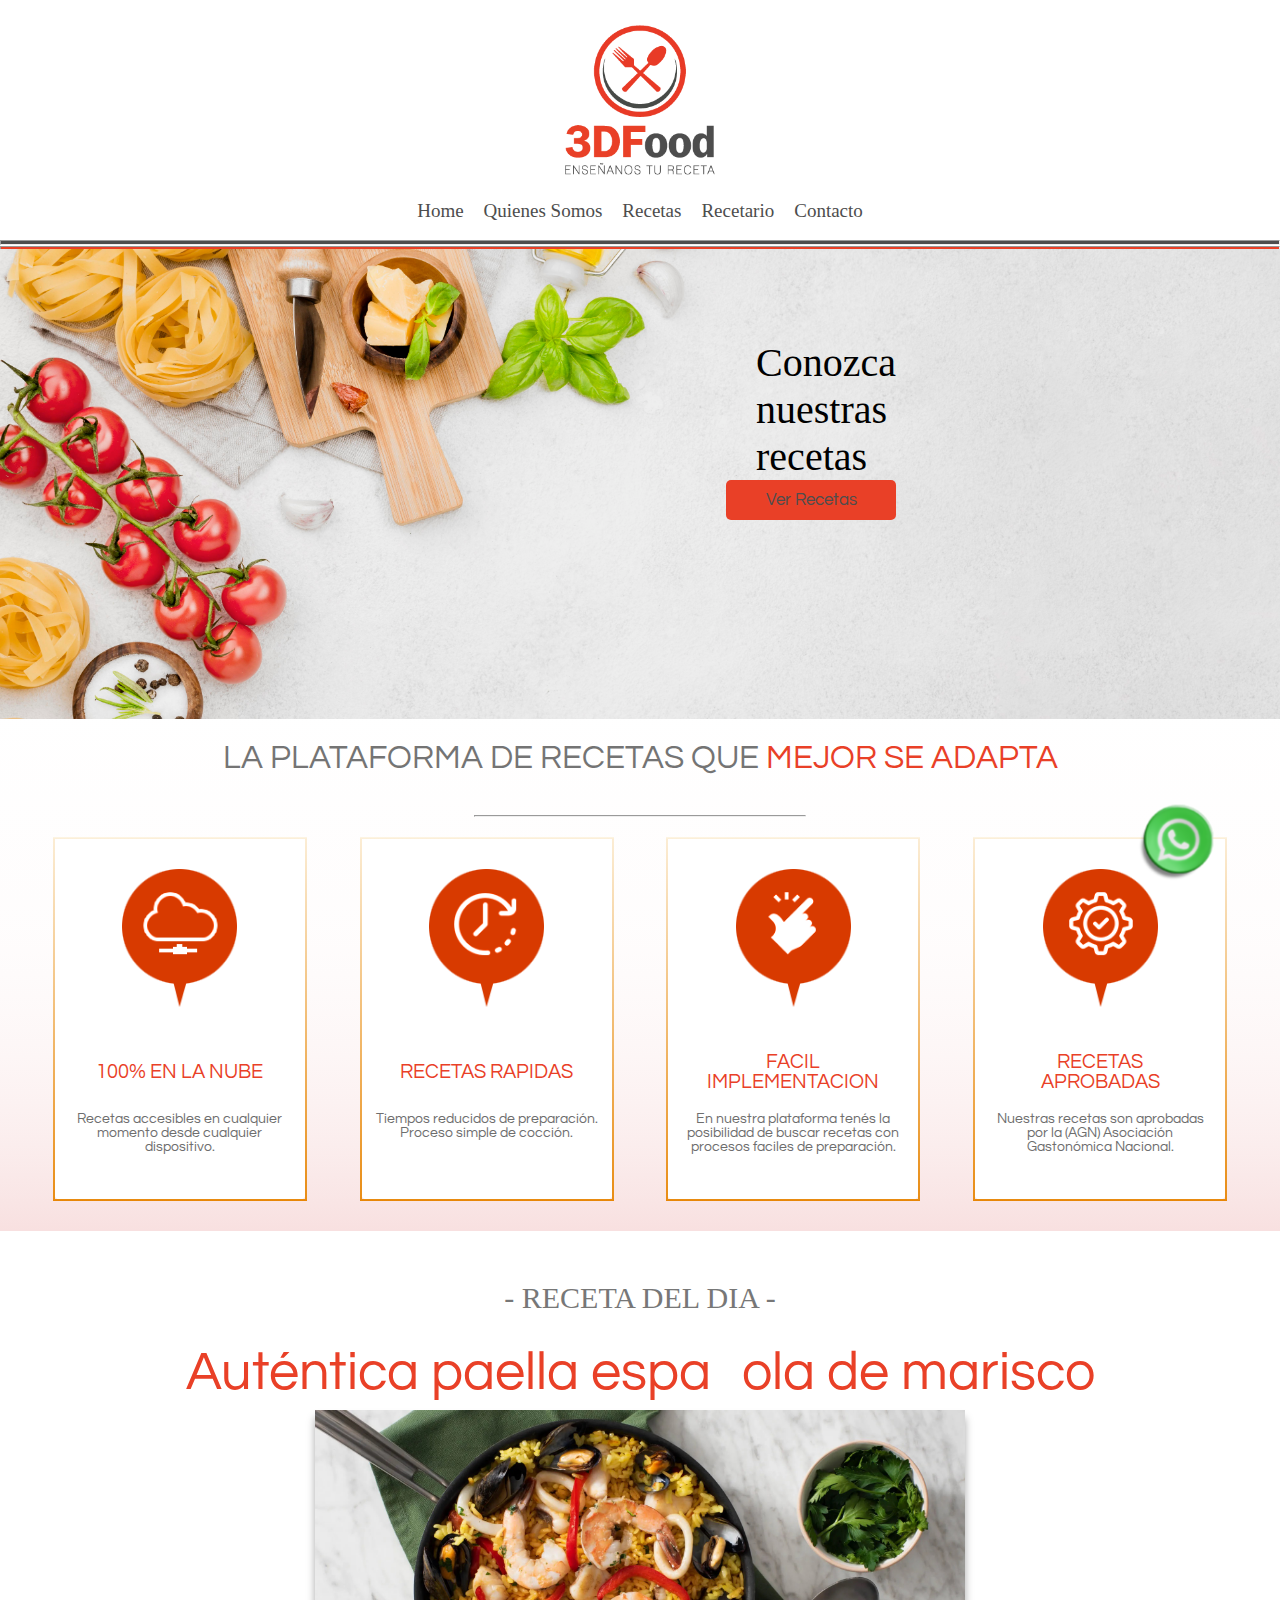
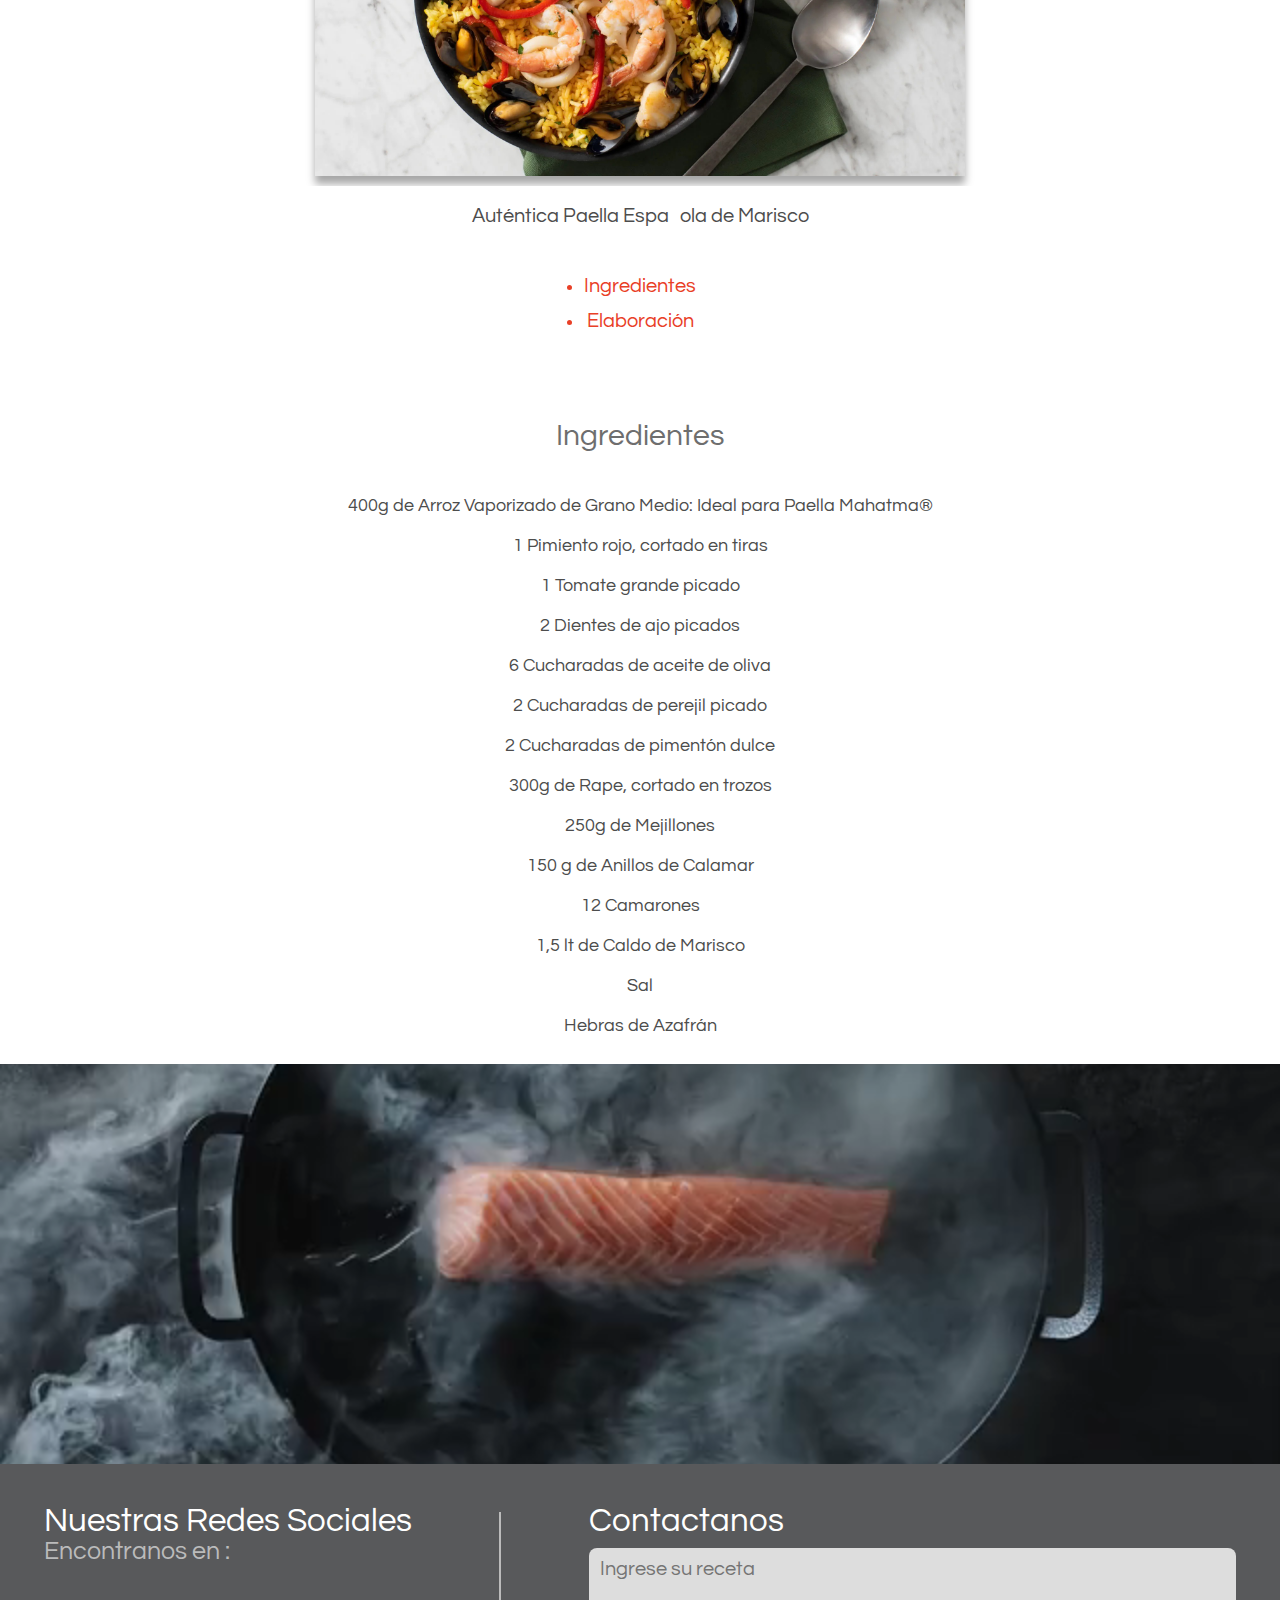
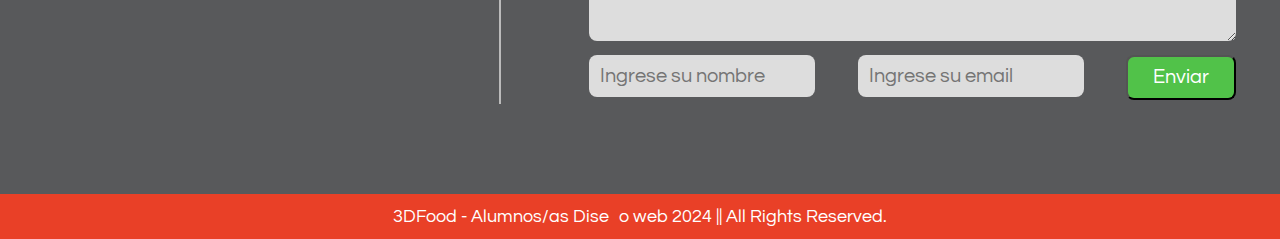
==== commit 6adde0f6: "Modificaciones en el Index" ====
--- a/index.html
+++ b/index.html
@@ -148,7 +148,19 @@
             </div>
             <div>
                 <div class="contactanos-titulo"> Contactanos </div>
-                <div> formulario </div>
+                <div>
+                    <form action="index.html" method="get" > 
+                        <div class="contenedor-receta-form">
+                            <textarea name="receta" id="receta" placeholder="Ingrese su receta" cols="56" rows="4" ></textarea>
+                        </div>
+                        <div class="contenedor-3form">
+                            <input type="text" name="nombre" id="nombre" placeholder="Ingrese su nombre">
+                            <input type="mail" name="email" id="email" placeholder="Ingrese su email">
+                            <input type="submit" name="Enviar" id="Enviar" value="Enviar">
+                        </div>
+
+                    </form>
+                </div>
             </div>
         </div>
 
--- a/Styles/index.css
+++ b/Styles/index.css
@@ -304,7 +304,7 @@
     min-height: 240px;
 }
 .seguinos-titulo{
-    font-size: 30px;
+    font-size: 33px;
     font-family: questrial;
     
 }
@@ -319,18 +319,79 @@
 .separacion-hr{
     border: none; border-left: 2px solid #bbb; height: 80%;
 }
-
-
-
-
-
+ 
 
 .contactanos-titulo{
-    font-size: 30px;
-    font-family: questrial;
-    
-}
-
-
-
-
+    font-size: 33px;
+    font-family: questrial;
+    
+}
+
+.contenedor-receta-form{
+
+}
+
+#receta{
+    background-color:#ddd;
+    color: #fff;
+    border-radius: 8px;
+    font-size: 20px;
+    font-family: questrial;
+    padding-left: 11px;
+    padding-right:5px;
+    padding-top:11px;
+    border:none;
+    margin-top: 10px;
+ }
+
+ .contenedor-3form{
+    margin-top: 10px;
+    display: flex;
+    justify-content: space-between;
+ }
+
+#nombre{
+    background-color:#ddd;
+    color: #fff;
+    width: 210px;
+    height: 40px;
+    border-radius: 8px;
+    font-size: 20px;
+    font-family: questrial;
+    padding-left: 11px;
+    padding-right: 5px;
+    border: none;
+ }
+
+ #email{
+    background-color:#ddd;
+    color: #fff;
+    width: 210px;
+    height: 40px;
+    border-radius: 8px;
+    font-size: 20px;
+    font-family: questrial;
+    padding-left: 11px;
+    padding-right: 5px;
+    border:none
+ }
+
+#Enviar{
+   background-color:#51C249;
+   color: #fff;
+   width: 110px;
+   height: 45px;
+   border-radius: 8px;
+   font-size: 20px;
+   font-family: questrial;
+}
+#Enviar:hover{
+    background-color:#3f9938;
+    width: 110px;
+    height: 45px;
+    transition: 200ms;
+ }
+
+
+
+
--- a/Styles/footer.css
+++ b/Styles/footer.css
@@ -1,6 +1,6 @@
 
 .footer{
-    margin-top: 30px;
+    margin-top: 0px;
     display: flex;
     justify-content: center;
     align-items: center;
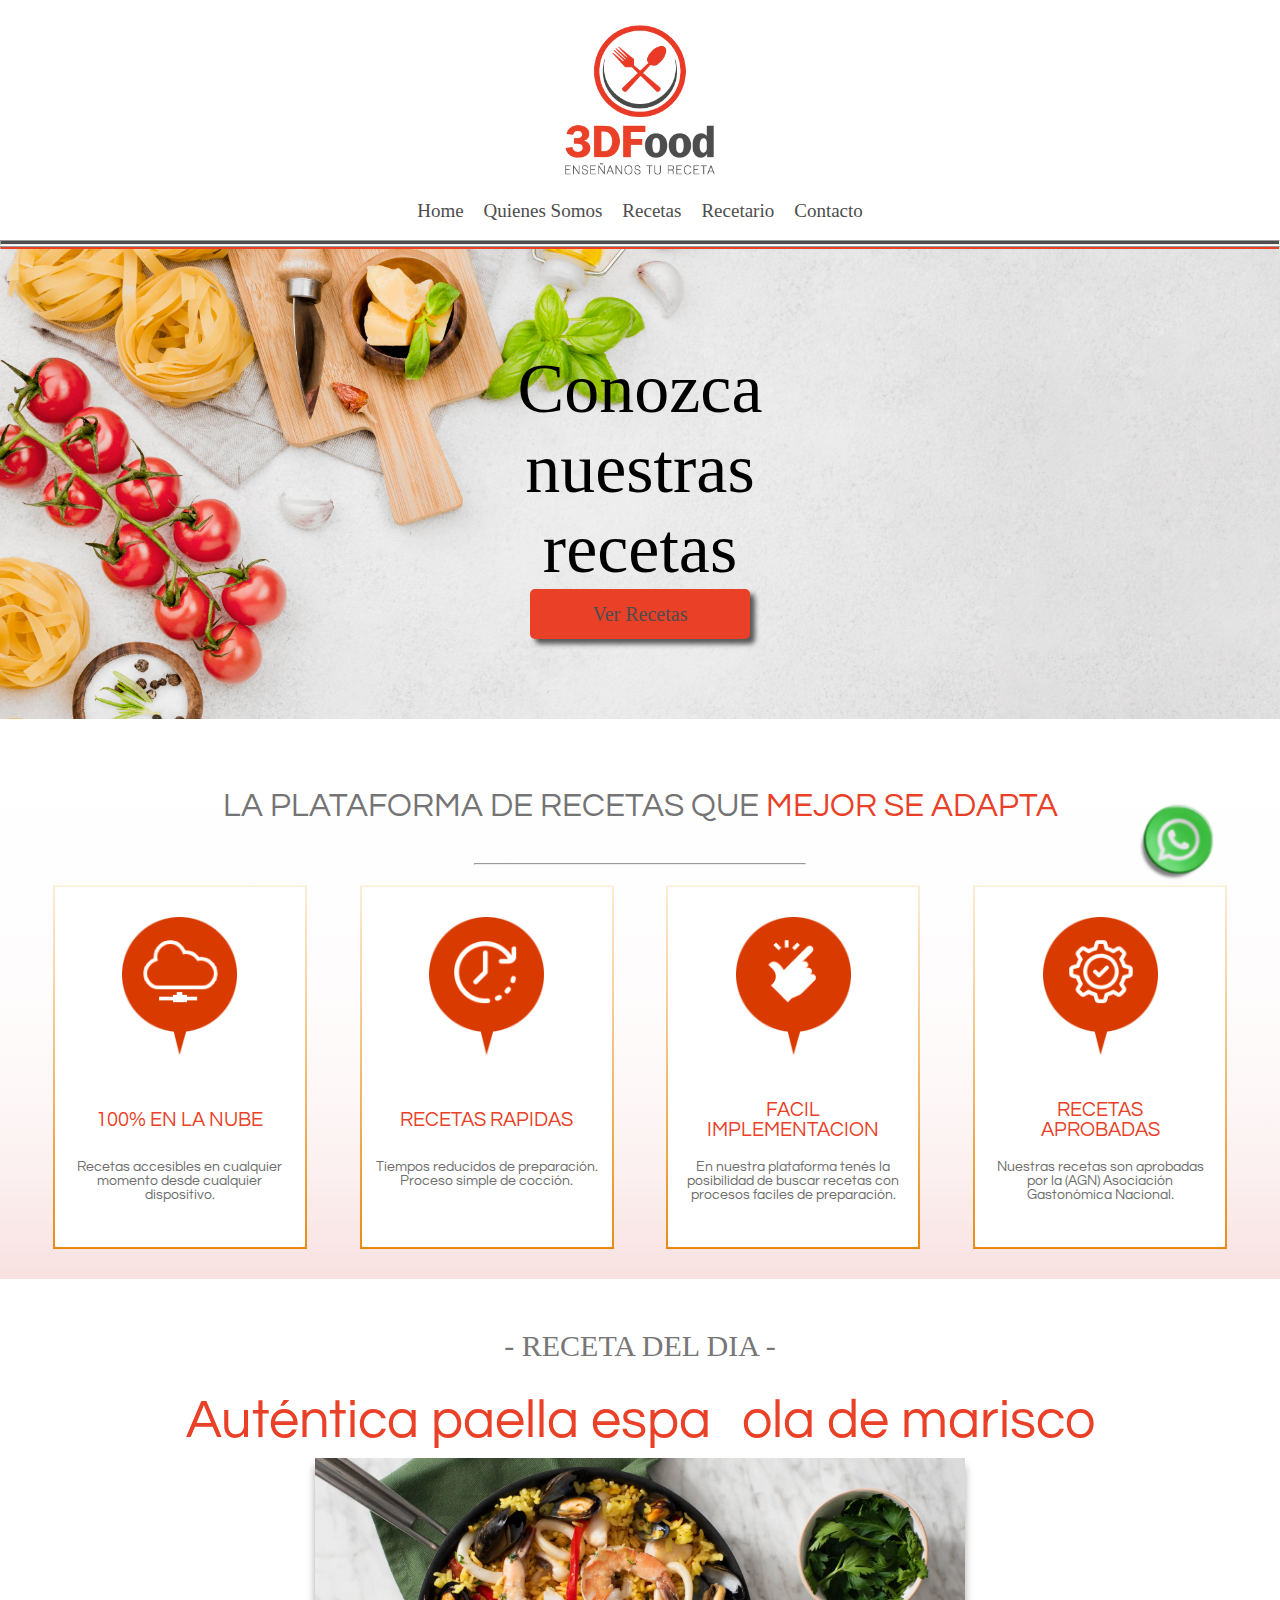
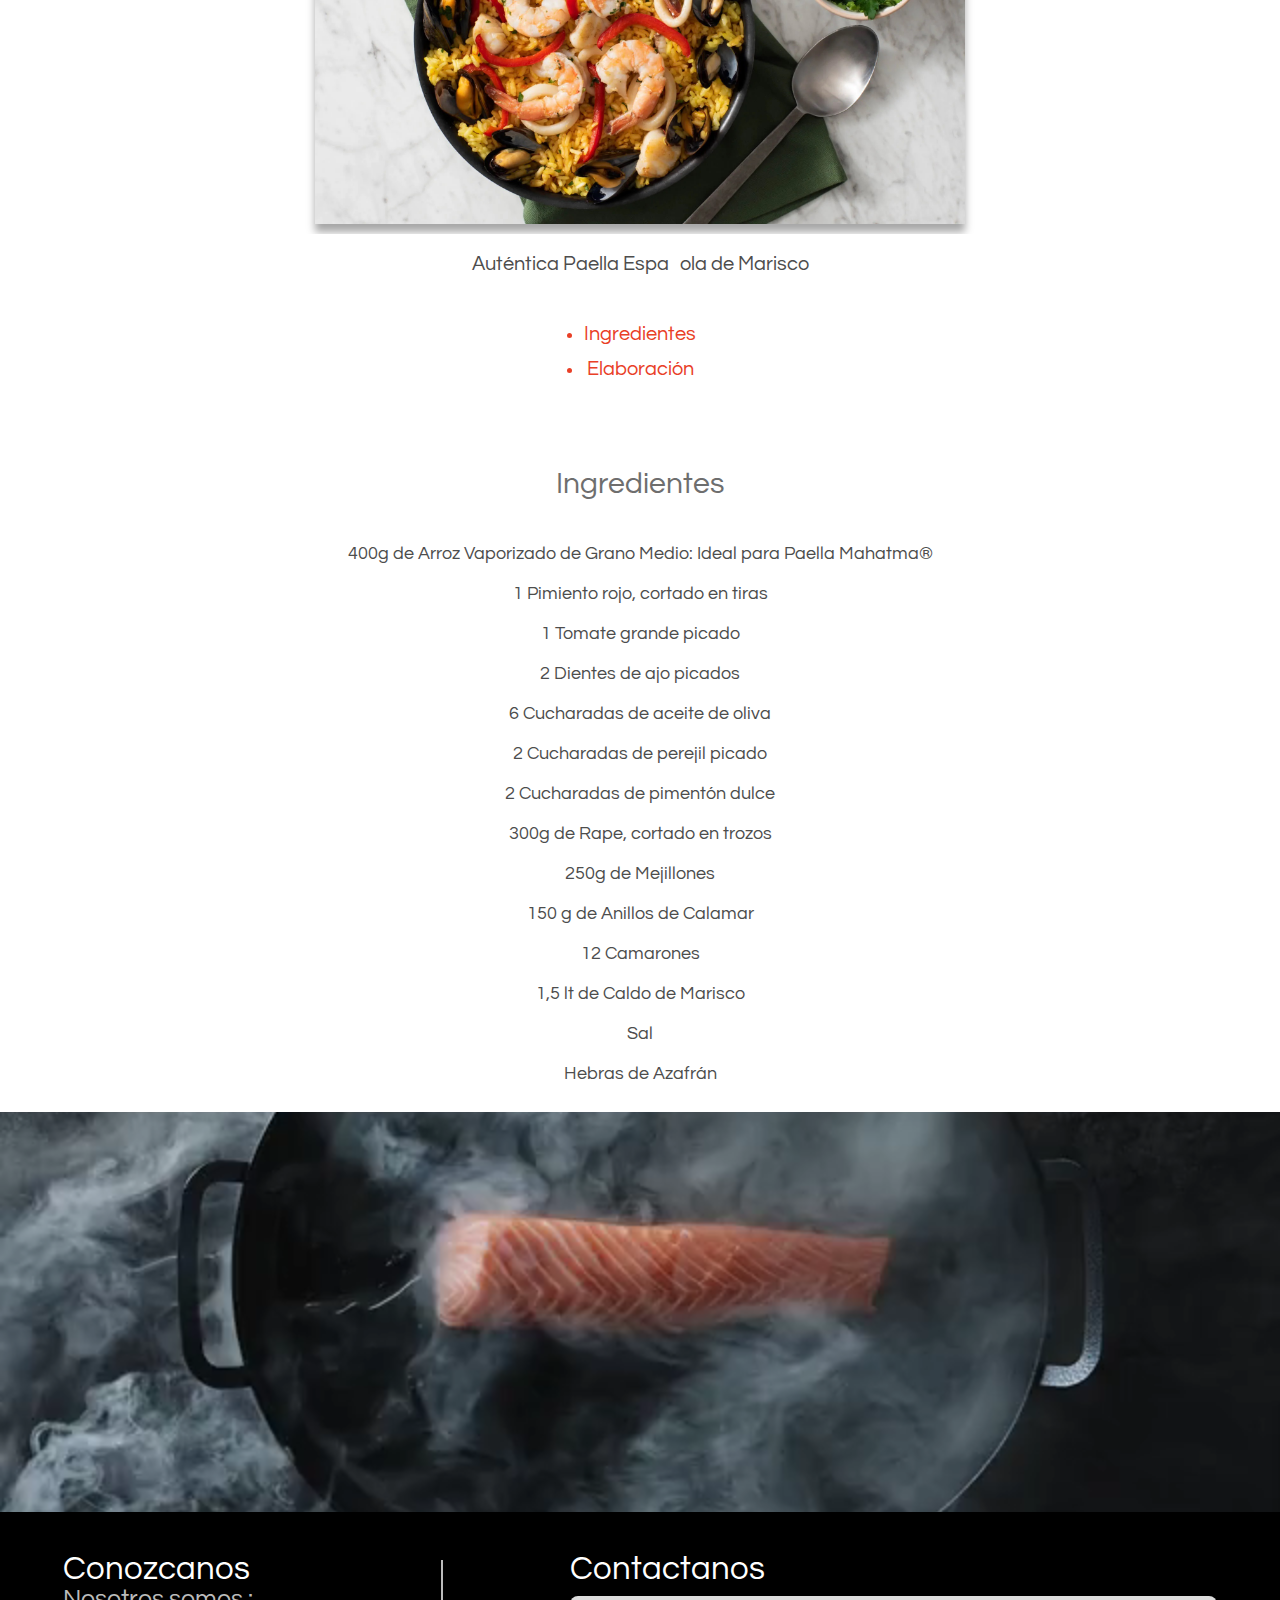
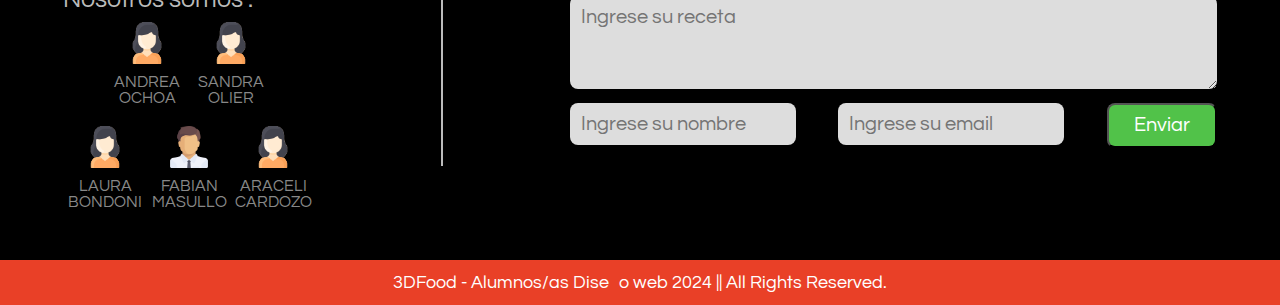
==== commit ec472f7e: "algunas modificaciones generales" ====
--- a/index.html
+++ b/index.html
@@ -139,9 +139,43 @@
 
         <div class="contenedor-contacto">
             <div>
-                <div class="seguinos-titulo">Nuestras Redes Sociales</div>
-                <div class="encontranos-titulo"> Encontranos en :</div>
-                <div></div>
+                <div class="conozcanos-titulo">Conozcanos</div>
+                <div class="nosotros-titulo"> Nosotros somos :</div>
+                <div class="contiene2alumnos">
+                    <div> 
+                        <a href="http:wa.link/po3ufh">
+                            <div class="imagen-mujer"> <img src="Images/mujer.png" alt="mujer"></div>
+                            <div class="nombres">ANDREA <br> OCHOA </div>
+                        </a>
+                    </div>
+                    <div>
+                        <a href="http:wa.link/7vpf9f">
+                            <div class="imagen-mujer"><img src="Images/mujer.png" alt="mujer"></div>
+                            <div class="nombres">SANDRA <br> OLIER </div>
+                        </a>
+                    </div>
+                </div>
+                <div class="contiene3alumnos">
+                    <div>
+                        <a href="http:wa.link/4ksfsu">
+                            <div class="imagen-mujer"><img src="Images/mujer.png" alt="mujer"></div>
+                            <div class="nombres">LAURA <br> BONDONI </div>
+                        </a>
+                    </div>
+                    <div>
+                        <a href="http:wa.link/8uccli">
+                            <div class="imagen-hombre"><img src="Images/hombre.png" alt="mujer"></div>
+                            <div class="nombres">FABIAN <br> MASULLO </div>
+                        </a>
+                    </div>
+                    <div>
+                        <a href="http:wa.link/6i8pyr">
+                            <div class="imagen-mujer"><img src="Images/mujer.png" alt="mujer"></div>
+                            <div class="nombres">ARACELI <br> CARDOZO </div>
+                        </a>
+                    </div>
+                    
+                </div>
             </div>
             <div contenedor-hr-final>
                 <hr class="separacion-hr">
--- a/Styles/index.css
+++ b/Styles/index.css
@@ -1,3 +1,4 @@
+ 
 
 .banner{
     margin-top:-10px;
@@ -6,21 +7,20 @@
     height: 450px;
     display: block;
     overflow: hidden;
-    position: absolute;
     width: 100%;
     padding-bottom: 20px;
 }
 
 
 .ubicacion-contenido-banner{
-    position: relative;
+    
     display: flex;
     flex-direction: column;
-    align-items: flex-end;
-    justify-content: center;
-
-    width: 70%;
-    height: 80%;
+    align-items: center;
+    justify-content: center;
+    height: 450px;
+    width: 70%;    
+    margin: auto;
    
 } 
 
@@ -28,22 +28,31 @@
 
     display: flex;
     background-color:#E94027;
-    width: 170px;
-    height: 40px;
+    width: 220px;
+    height: 50px;
     border-radius: 5px;
     text-align: center;
     align-content: center;
     align-items: center;
     justify-content: center;
     color:#fff;
-    font-family: questrial;
-    font-size: 17px;
+    font-family: nexa;
+    font-size: 20px;
+    box-shadow: 5px 5px 5px #575757 ;
 
 }
 
 
 a:link, :visited, :active{
     color: #4D4D4D;
+}
+
+.boton-recetas a:hover{
+
+    color: #fff;
+    transition: 400ms;
+    font-size: 20px;
+
 }
 
 a:hover{ 
@@ -54,8 +63,10 @@
 }
 
 .titulo-banner{
-    font-size: 40px;
+    font-size: 70px;
+    margin-top: 40px;
     font-family: nexa;
+    text-align: center;
 
 }
 .contenedor-banner-items{
@@ -65,7 +76,7 @@
     padding-bottom: 30px;
     padding-top: 40px;
     background: linear-gradient(#fff, 80%, #f8e0e0);
-    margin-top: 450px;
+    margin-top: 30px;
 }
 .titulo-banner-items{
     text-align: center;
@@ -295,7 +306,7 @@
 }
 
 .contenedor-contacto{
-    background-color: #58595B;
+    background-color: #000;
     color: #fff;
     padding-top: 40px;
     display: flex;
@@ -303,17 +314,63 @@
     padding-bottom: 50px;
     min-height: 240px;
 }
-.seguinos-titulo{
+.conozcanos-titulo{
     font-size: 33px;
     font-family: questrial;
     
 }
 
-.encontranos-titulo{
+.nosotros-titulo{
     font-size: 25px;
     font-family: questrial;
     color:#bbb;
     
+}
+
+.contiene2alumnos{
+    display: flex;
+    justify-content: center;
+}
+.contiene2alumnos a:hover{
+    text-decoration: none;
+    
+}
+.contiene3alumnos a:hover{
+  
+
+}
+
+.contiene3alumnos{
+    display: flex;
+    margin-top: 10px;
+
+}
+ 
+
+.imagen-mujer{
+    display: flex;
+    justify-content: center;
+
+}
+
+.imagen-hombre{
+    display: flex;
+    justify-content: center;
+
+}
+.nombres{
+    font-family: questrial;
+    color: #888;
+    text-align: center;
+    font-size: 16px;
+
+}
+
+.nombres:hover{
+
+    color: #e78403;
+    opacity: 80%;
+    transition: 300ms;
 }
 
 .separacion-hr{
@@ -390,8 +447,4 @@
     width: 110px;
     height: 45px;
     transition: 200ms;
- }
-
-
-
-
+ }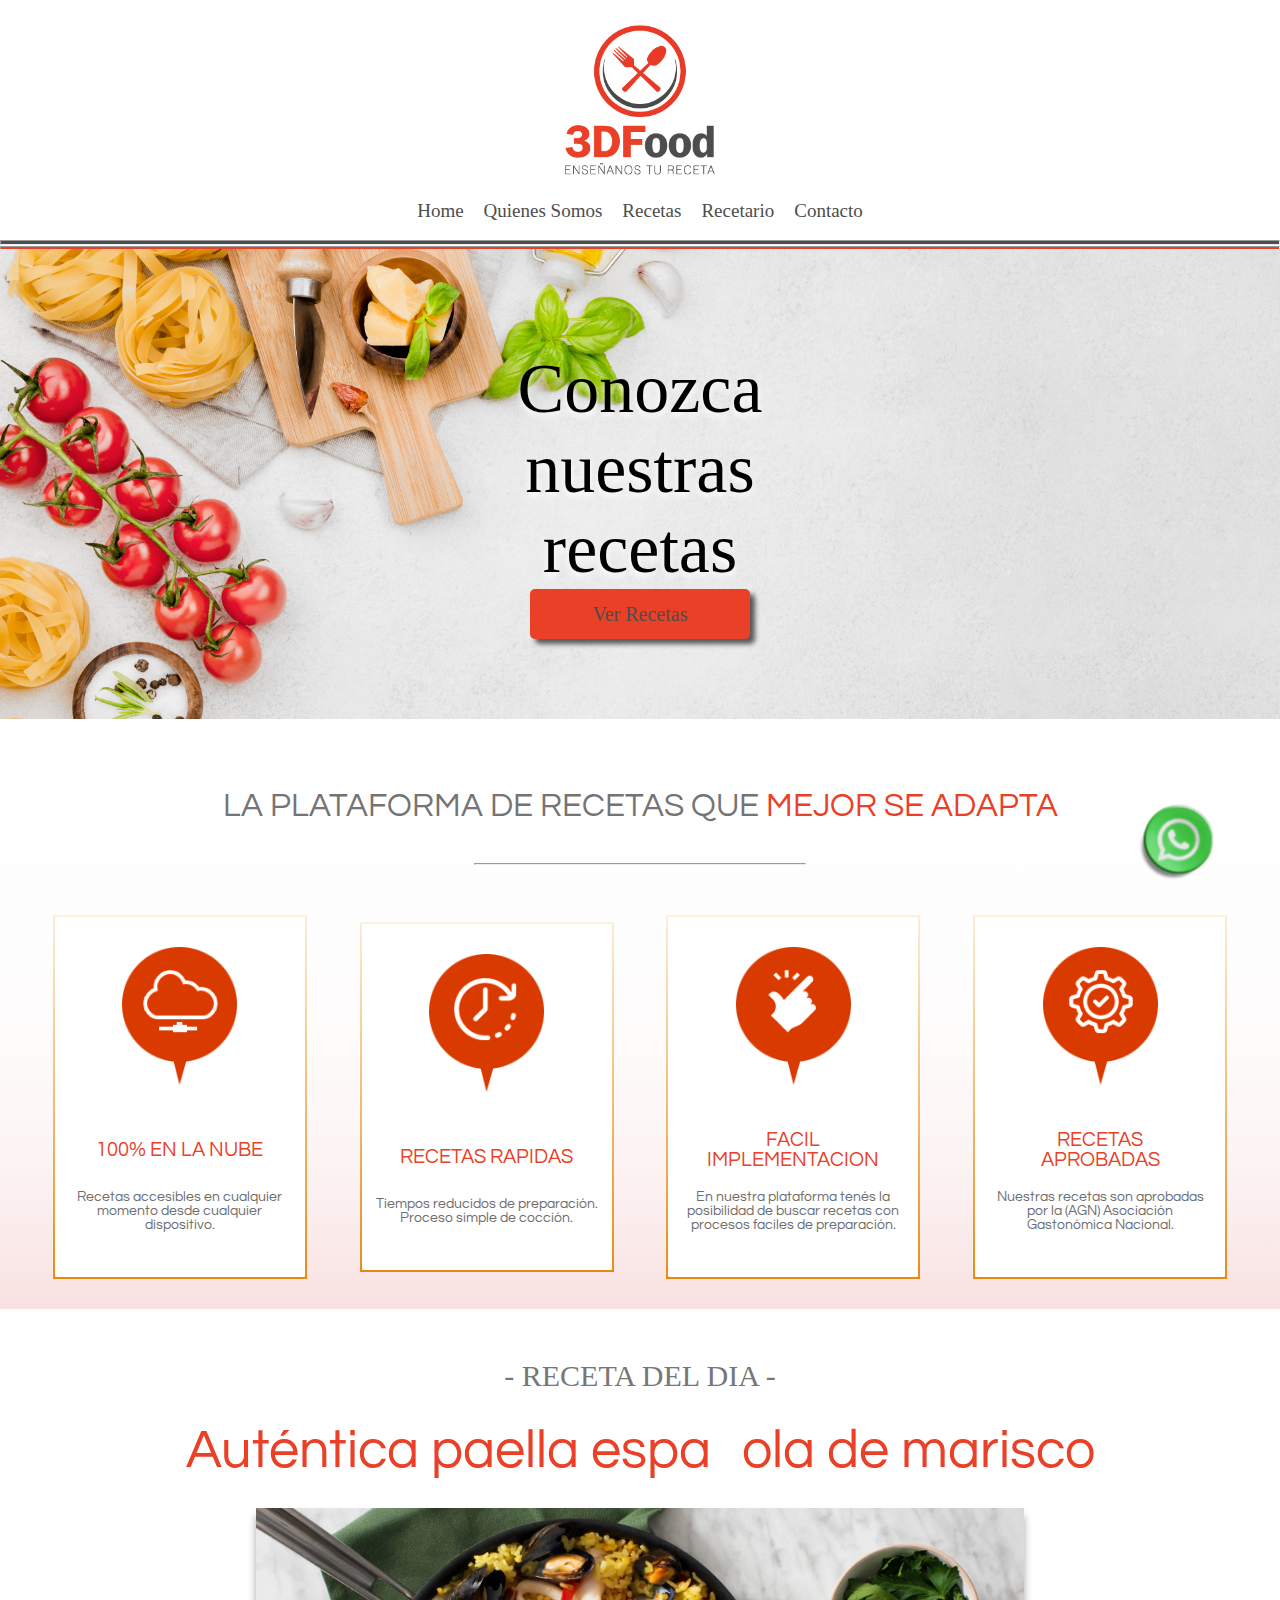
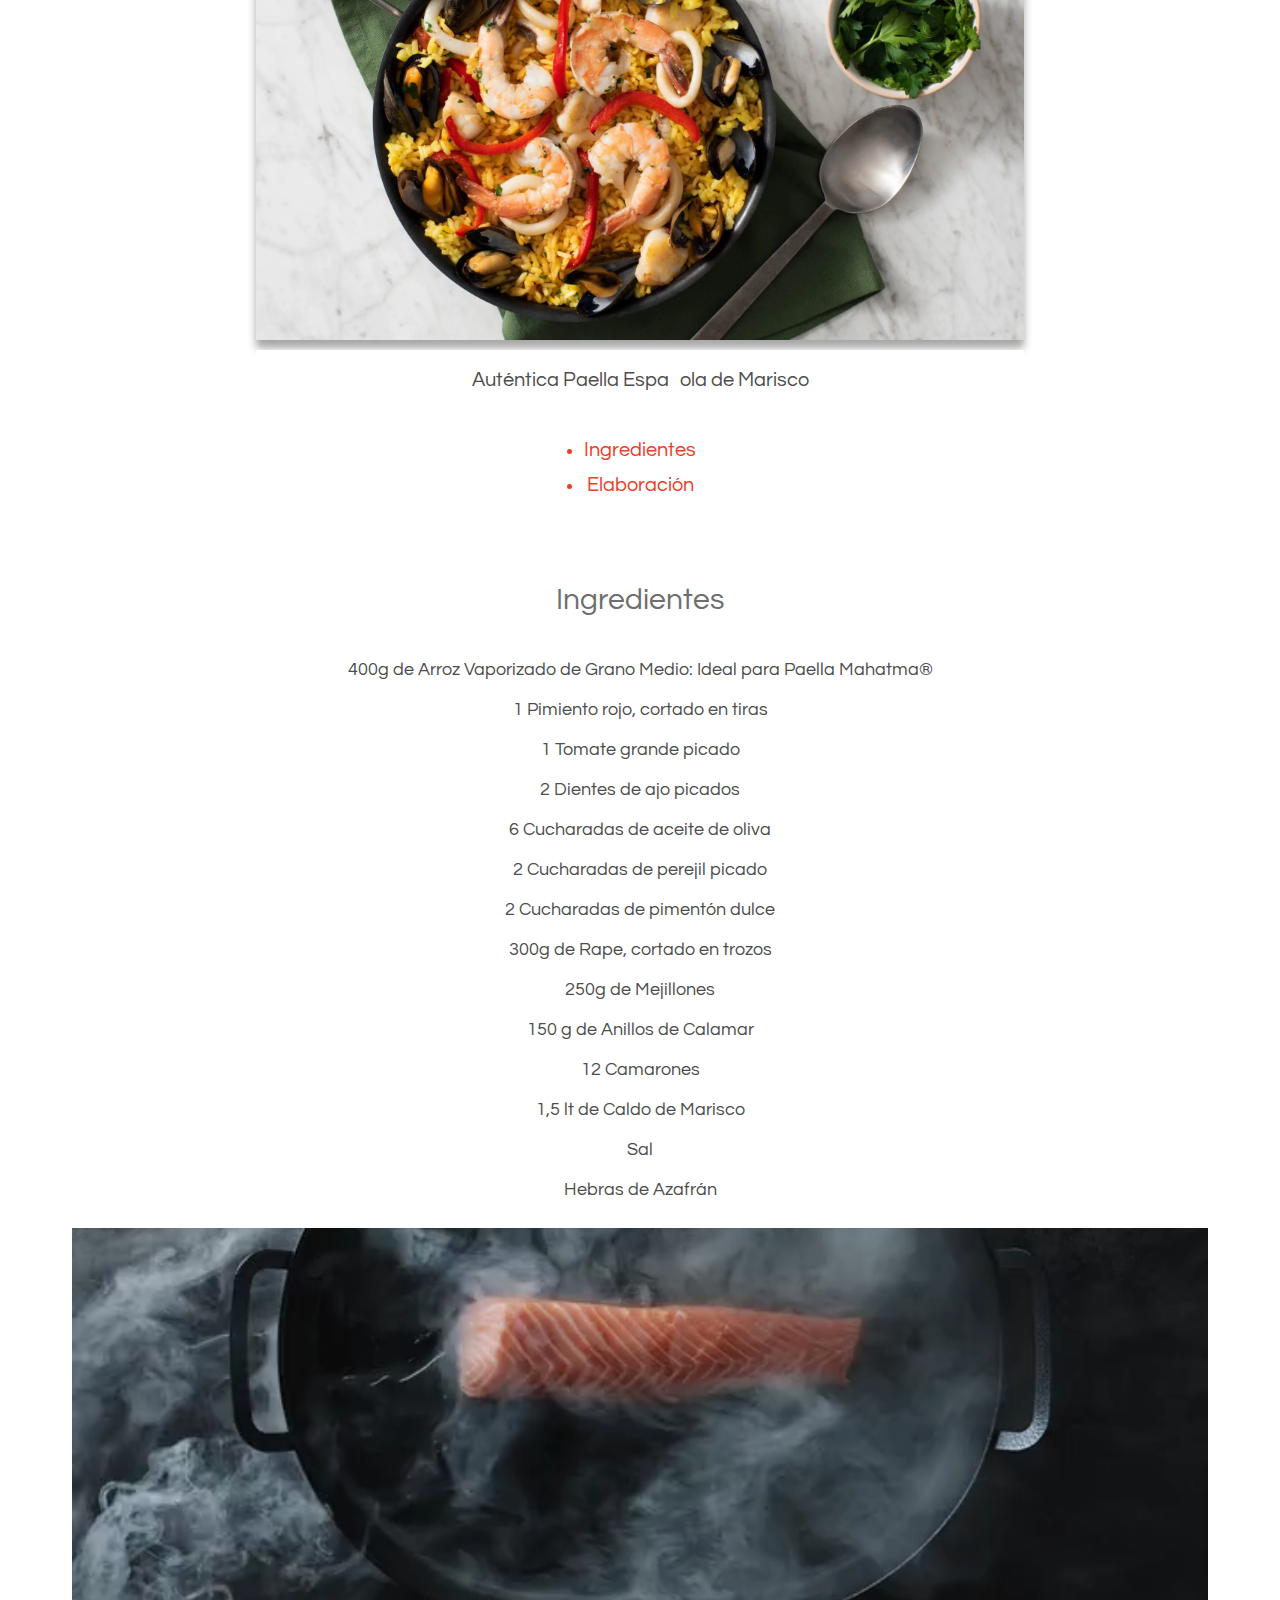
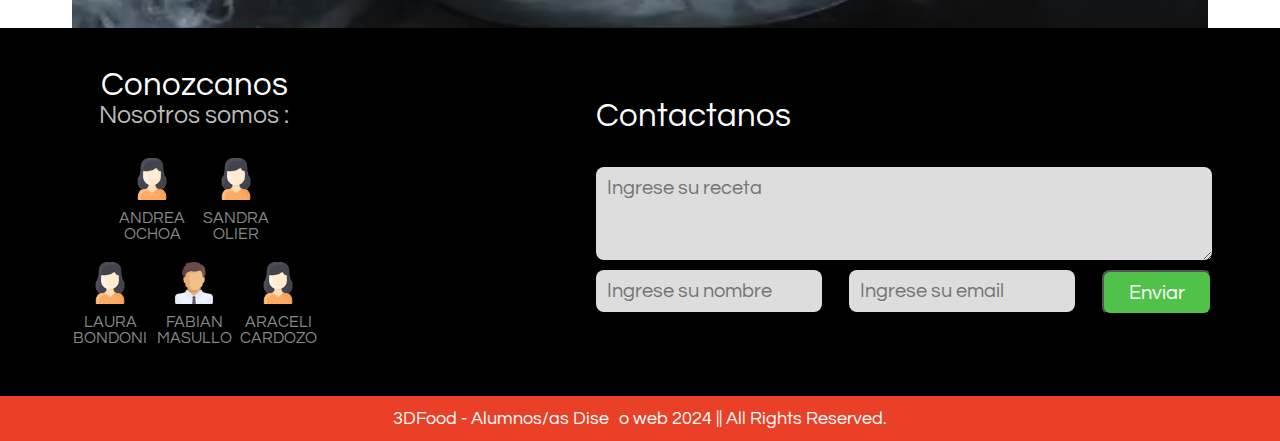
==== commit 8c239588: "modificacion en todos los footes y menú responsive, y actualizacion de Index.html, ya hecho responsi" ====
--- a/index.html
+++ b/index.html
@@ -183,7 +183,7 @@
             <div>
                 <div class="contactanos-titulo"> Contactanos </div>
                 <div>
-                    <form action="index.html" method="get" > 
+                    <form action="index.html" method="get" class="formulario" > 
                         <div class="contenedor-receta-form">
                             <textarea name="receta" id="receta" placeholder="Ingrese su receta" cols="56" rows="4" ></textarea>
                         </div>
--- a/Styles/index.css
+++ b/Styles/index.css
@@ -1,4 +1,1415 @@
+@media screen and (min-width: 320px)  {
+
+    .banner{
+        margin-top:-10px;
+        background-image: url('../Images/banner.jpg') ;
+        background-size: cover;
+        height: 450px;
+        display: block;
+        overflow: hidden;
+        width: 100%;
+        padding-bottom: 20px;
+    }
+    
+    
+    .ubicacion-contenido-banner{
+        display: flex;
+        flex-direction: column;
+        align-items: center;
+        justify-content: center;
+        height: 450px;
+        width: 70%;    
+        margin: auto;
+       
+    } 
+
+
+    .titulo-banner{
+        font-size: 70px;
+        margin-top: 40px;
+        font-family: nexa;
+        text-align: center;
+        text-shadow: 0px 4px 6px #fff;
+    
+    }
  
+    
+    .boton-recetas{
+        display: flex;
+        background-color:#E94027;
+        width: 220px;
+        height: 50px;
+        border-radius: 5px;
+        text-align: center;
+        align-content: center;
+        align-items: center;
+        justify-content: center;
+        color:#fff;
+        font-family: nexa;
+        font-size: 20px;
+        box-shadow: 5px 5px 5px #575757 ;
+    
+    }
+    
+    
+    a:link, :visited, :active{
+        color: #4D4D4D;
+    }
+    
+    .boton-recetas a:hover{
+    
+        color: #fff;
+        transition: 400ms;
+        font-size: 20px;
+    
+    }
+    
+    a:hover{ 
+        font-family: nexa;
+        font-size: 19px;
+        color: #fff;
+    }
+    
+    .contenedor-banner-items{
+        width: 100%;
+        min-height: 350px;
+        height: auto;
+        padding-bottom: 30px;
+        padding-top: 20px;
+        background: linear-gradient(#fff, 80%, #f8e0e0);
+        margin-top: 30px;
+    }
+    .titulo-banner-items{
+        text-align: center;
+        font-family: questrial;
+        font-size:25px;
+        color:#747474;
+        padding-left: 10px;
+        padding-right: 10px;
+    
+    }
+    .titulo-banner-items label{
+        text-align: center;
+        font-family: questrial;
+        font-size:33px;
+        color:#E94027; 
+    }
+    
+    .titulo-banner-items hr{ 
+        margin-top: 40px; 
+        width: 330px;
+    }
+    
+    .contenedor-4-items{
+        margin-top: 50px;
+        display: flex;
+        flex-direction: column;
+        justify-content: center;
+        align-items: center;
+        width: 100%;
+    }
+    
+    .contenedor-item{
+        border:1px solid #fff;
+        min-height: 280px;
+        width: 75%;
+        background-color:  #fff ;
+        border-radius: 10px;
+        border-image: linear-gradient(#fdf6e7, #e78403) 30;
+        border-width: 2px;
+        border-style: solid;
+        padding: 10px;
+        margin-top: 20px;
+    }
+
+    .contenedor-imagen-item{
+        display: flex;
+        justify-content: center;
+        margin-top: 10px;
+        margin-bottom: 15px;
+    }
+
+    .titulo-item{
+        height: 50px;
+        font-family: questrial;
+        font-size: 20px;
+        align-items: center;
+        align-content: center;
+        text-align: center;
+        color:#E94027;
+        padding: 15px;
+    }
+    
+    .texto-item{
+        text-align: center;
+        font-family:questrial;
+        font-size: 14px;
+        padding-bottom: 35px;
+        color: #6e6e6e;
+    
+    }
+    .receta-dia{
+        color: #777;
+        font-size: 30px;
+        text-align: center;
+        margin-top: 50px;
+        font-family: nexa;
+    }
+ 
+    .titulo-receta{
+        margin-top: 30px;;
+        display: flex;
+        justify-content: center;
+        text-align: center;
+        color: #E94027;
+        font-family: questrial;
+        font-size: 32px;
+    }
+    
+    .imagen-receta{
+        width: 100%;
+        display: flex;
+        justify-content: center;
+        margin-top: 20px;
+    }
+    
+    .imagen-receta img{
+        width: 650px;
+        box-shadow: 0 8px 8px 0 rgba(0, 0, 0, 0.35);
+        z-index: 1;
+    }
+    
+    
+    .header-receta{
+        position: relative;
+    }
+    
+    .contenedor-receta{
+        background-color:#fff;
+        width: 60%;
+        height: 180px;
+        z-index: 10;
+        position: absolute;
+        top: 50%;
+        left: 50%;
+        transform: translate(-50%, 0%);
+        border: 20px;
+    }
+    
+    .titulo-header-receta{
+        text-align: center;
+        font-family: questrial;
+        color: #4D4D4D;
+        font-size: 20px;
+        padding-top: 20px;
+        z-index: 10;
+    }
+    
+    .menu-header-receta{
+        display: flex;
+        justify-content: center;
+        width: 100%;
+        text-align: center;
+        font-family: questrial;
+        color:#E94027;
+        font-size: 20px;
+        padding-top: 15px;
+    }
+    
+    .menu-header-receta ul a{
+        text-decoration: none;
+    }
+    
+    .menu-header-receta ul li{
+        text-align: center;
+        font-family: questrial;
+        color:#E94027;
+        font-size: 20px;
+        padding-top: 15px;
+        margin-left: -40px;
+    }
+    
+    .ingredientes-receta{
+        width: 100%;
+        margin-top: 160px;
+        text-align: center;
+        font-family: questrial;
+        color: #4d4d4d;
+        font-size: 18px;
+        padding-top: 20px;
+        text-align: center;
+        line-height: 40px;
+    
+    }
+    
+    .ingredientes-receta ul li{
+        list-style: none;
+        margin-left: -40px;
+    }
+    
+    .titulo-ingredientes{
+        text-align: center;
+        font-family: questrial;
+        color: #6e6e6e;
+        font-size: 30px;
+        padding-top: 20px;
+        
+    }
+    
+    .elaboracion-receta{
+        font-family: questrial;
+        color:#747474;
+        font-size: 17px;
+        text-align: center;
+        padding-left: 30px;
+        padding-right: 30px;
+        letter-spacing: 1px;
+    }
+    
+    .titulo-elaboracion{
+    
+        text-align: center;
+        font-family: bebas;
+        color:#E94027;
+        font-size: 30px;
+        padding-top: 15px;
+    
+    }
+    h2{
+        font-size: 27px;
+        color:#E94027;
+    
+    
+    }
+    
+    h3{
+        color: #4D4D4D;
+    
+    }
+    
+    h4{
+        font-size: 20px;
+        color:#E94027;
+    
+    }
+
+    .contenedor-video{
+        width: 100%;
+        height: 400px;
+        z-index: -1000;
+        overflow: hidden;
+    
+    }
+    
+    #video_background {
+        width: 100%;
+        z-index: -1000;
+        overflow: hidden;
+        margin-top: -190px;
+        
+        
+        }
+    
+    .contenedor-contacto{
+        width: 100%;
+        background-color: #000;
+        color: #fff;
+        padding-top: 40px;
+        display: flex;
+        flex-direction: column;
+        justify-content: space-around;
+        justify-content: center;
+        align-items: center;
+        padding-bottom: 50px;
+        min-height: 240px;
+    }
+    .conozcanos-titulo{
+        font-size: 43px;
+        font-family: questrial;
+        text-align: center;
+        
+    }
+    
+    .nosotros-titulo{
+        font-size: 25px;
+        font-family: questrial;
+        text-align: center;
+        color: #747474;
+        
+    }
+    
+    .contiene2alumnos{
+        margin-top: 20px;
+        display: flex;
+        justify-content: center;
+    }
+    .contiene2alumnos a:hover{
+        text-decoration: none;
+        
+    }
+    .contiene3alumnos a:hover{
+      
+    
+    }
+    
+    .contiene3alumnos{
+        display: flex;
+        margin-top: 10px;
+    
+    }
+     
+    
+    .imagen-mujer{
+        display: flex;
+        justify-content: center;
+    
+    }
+    
+    .imagen-hombre{
+        display: flex;
+        justify-content: center;
+    
+    }
+    .nombres{
+        font-family: questrial;
+        color: #888;
+        text-align: center;
+        font-size: 16px;
+    
+    }
+    
+    .nombres:hover{
+    
+        color: #e78403;
+        opacity: 80%;
+        transition: 300ms;
+    }
+    
+    .separacion-hr{
+        border: none; border-left: 2px solid #bbb; height: 80%;
+    }
+     
+    
+    .contactanos-titulo{
+        font-size: 33px;
+        font-family: questrial;
+        margin-top: 40px;
+        text-align: center;
+        margin-bottom:24px ;
+        
+    }
+
+    .formulario{
+
+    }
+    
+    .contenedor-receta-form{
+        display: flex;
+        justify-content:center;
+        align-items: center;
+    }
+    
+    #receta{
+        background-color:#ddd;
+        color: #fff;
+        border-radius: 8px;
+        font-size: 20px;
+        font-family: questrial;
+        padding-left: 11px;
+        padding-right:5px;
+        padding-top:11px;
+        border:none;
+        margin-top: 10px;
+     }
+    
+     .contenedor-3form{
+        width: 100%;
+        margin-top: 10px;
+        display: flex;
+        justify-content: space-around;
+     }
+    
+    #nombre{
+        background-color:#ddd;
+        color: #fff;
+        width: 180px;
+        height: 40px;
+        border-radius: 8px;
+        font-size: 20px;
+        font-family: questrial;
+        padding-left: 11px;
+        padding-right: 5px;
+        border: none;
+     }
+    
+     #email{
+        background-color:#ddd;
+        color: #fff;
+        width: 180px;
+        height: 40px;
+        border-radius: 8px;
+        font-size: 20px;
+        font-family: questrial;
+        padding-left: 11px;
+        padding-right: 5px;
+        border:none
+     }
+    
+    #Enviar{
+       background-color:#51C249;
+       color: #fff;
+       width: 80px;
+       height: 45px;
+       border-radius: 8px;
+       font-size: 20px;
+       font-family: questrial;
+    }
+    #Enviar:hover{
+        background-color:#3f9938;
+        width: 80px;
+        height: 45px;
+        transition: 200ms;
+     }
+    
+    }
+
+@media screen and (min-width: 480px)  {
+
+    .banner{
+        margin-top:-10px;
+        background-image: url('../Images/banner.jpg') ;
+        background-size: cover;
+        height: 450px;
+        display: block;
+        overflow: hidden;
+        width: 100%;
+        padding-bottom: 20px;
+    }
+    
+    
+    .ubicacion-contenido-banner{
+        
+        display: flex;
+        flex-direction: column;
+        align-items: center;
+        justify-content: center;
+        height: 450px;
+        width: 70%;    
+        margin: auto;
+       
+    } 
+
+
+    .titulo-banner{
+        font-size: 70px;
+        margin-top: 40px;
+        font-family: nexa;
+        text-align: center;
+        text-shadow: 0px 4px 6px #fff;
+    
+    }
+ 
+    
+    .boton-recetas{
+        display: flex;
+        background-color:#E94027;
+        width: 220px;
+        height: 50px;
+        border-radius: 5px;
+        text-align: center;
+        align-content: center;
+        align-items: center;
+        justify-content: center;
+        color:#fff;
+        font-family: nexa;
+        font-size: 20px;
+        box-shadow: 5px 5px 5px #575757 ;
+    
+    }
+    
+    
+    a:link, :visited, :active{
+        color: #4D4D4D;
+    }
+    
+    .boton-recetas a:hover{
+    
+        color: #fff;
+        transition: 400ms;
+        font-size: 20px;
+    
+    }
+    
+    a:hover{ 
+        font-family: nexa;
+        font-size: 19px;
+        color: #fff;
+    
+    }
+    
+    
+    .contenedor-banner-items{
+        width: 100%;
+        min-height: 350px;
+        height: auto;
+        padding-bottom: 30px;
+        padding-top: 20px;
+        background: linear-gradient(#fff, 80%, #f8e0e0);
+        margin-top: 30px;
+    }
+    .titulo-banner-items{
+        text-align: center;
+        font-family: questrial;
+        font-size:25px;
+        color:#747474;
+        padding-left: 10px;
+        padding-right: 10px;
+    
+    }
+    .titulo-banner-items label{
+        text-align: center;
+        font-family: questrial;
+        font-size:33px;
+        color:#E94027; 
+    }
+    
+    .titulo-banner-items hr{ 
+        margin-top: 40px; 
+        width: 330px;
+    }
+    
+    .contenedor-4-items{
+        margin-top: 50px;
+        display: flex;
+        flex-direction: column;
+        justify-content: center;
+        align-items: center;
+        width: 100%;
+    }
+    
+    .contenedor-item{
+        border:1px solid #fff;
+        min-height: 280px;
+        width: 75%;
+        background-color:  #fff ;
+        border-radius: 10px;
+        border-image: linear-gradient(#fdf6e7, #e78403) 30;
+        border-width: 2px;
+        border-style: solid;
+        padding: 10px;
+        margin-top: 20px;
+    }
+
+    .contenedor-imagen-item{
+        display: flex;
+        justify-content: center;
+        margin-top: 10px;
+        margin-bottom: 15px;
+    }
+    .titulo-item{
+        height: 50px;
+        font-family: questrial;
+        font-size: 20px;
+        align-items: center;
+        align-content: center;
+        text-align: center;
+        color:#E94027;
+        padding: 15px;
+    }
+    
+    .texto-item{
+        text-align: center;
+        font-family:questrial;
+        font-size: 14px;
+        padding-bottom: 35px;
+        color: #6e6e6e;
+    
+    }
+    .receta-dia{
+        color: #777;
+        font-size: 30px;
+        text-align: center;
+        margin-top: 50px;
+        font-family: nexa;
+    
+    }
+ 
+       
+    
+    .titulo-receta{
+        margin-top: 30px;;
+        display: flex;
+        justify-content: center;
+        text-align: center;
+        color: #E94027;
+        font-family: questrial;
+        font-size: 32px;
+        
+    }
+    
+    .imagen-receta{
+        width: 100%;
+        display: flex;
+        justify-content: center;
+        margin-top: 20px;
+    }
+    
+    .imagen-receta img{
+        width: 650px;
+        box-shadow: 0 8px 8px 0 rgba(0, 0, 0, 0.35);
+        z-index: 1;
+    }
+    
+    
+    .header-receta{
+        position: relative;
+    }
+    
+    .contenedor-receta{
+        background-color:#fff;
+        width: 60%;
+        height: 180px;
+        z-index: 10;
+        position: absolute;
+        top: 50%;
+        left: 50%;
+        transform: translate(-50%, 0%);
+        border: 20px;
+    
+    }
+    
+    .titulo-header-receta{
+        text-align: center;
+        font-family: questrial;
+        color: #4D4D4D;
+        font-size: 20px;
+        padding-top: 20px;
+        z-index: 10;
+    
+    
+    }
+    
+    .menu-header-receta{
+        display: flex;
+        justify-content: center;
+        width: 100%;
+        text-align: center;
+        font-family: questrial;
+        color:#E94027;
+        font-size: 20px;
+        padding-top: 15px;
+    
+    }
+    
+    .menu-header-receta ul a{
+        text-decoration: none;
+    }
+    
+    .menu-header-receta ul li{
+        text-align: center;
+        font-family: questrial;
+        color:#E94027;
+        font-size: 20px;
+        padding-top: 15px;
+        margin-left: -40px;
+    }
+    
+    .ingredientes-receta{
+        width: 100%;
+        margin-top: 160px;
+        text-align: center;
+        font-family: questrial;
+        color: #4d4d4d;
+        font-size: 18px;
+        padding-top: 20px;
+        text-align: center;
+        line-height: 40px;
+    
+    }
+    
+    .ingredientes-receta ul li{
+        list-style: none;
+        margin-left: -40px;
+    }
+    
+    .titulo-ingredientes{
+        text-align: center;
+        font-family: questrial;
+        color: #6e6e6e;
+        font-size: 30px;
+        padding-top: 20px;
+        
+    }
+    
+    .elaboracion-receta{
+        font-family: questrial;
+        color:#747474;
+        font-size: 17px;
+        text-align: center;
+        padding-left: 30px;
+        padding-right: 30px;
+        letter-spacing: 1px;
+    }
+    
+    .titulo-elaboracion{
+    
+        text-align: center;
+        font-family: bebas;
+        color:#E94027;
+        font-size: 30px;
+        padding-top: 15px;
+    
+    }
+    h2{
+        font-size: 27px;
+        color:#E94027;
+    
+    
+    }
+    
+    h3{
+        color: #4D4D4D;
+    
+    }
+    
+    h4{
+        font-size: 20px;
+        color:#E94027;
+    
+    }
+
+    .contenedor-video{
+        margin-top: 0px;
+        width: 100%;
+        height: 200px;
+        z-index: -1000;
+    
+    }
+    
+    #video_background {
+        width: 100%;
+        height: 600px; 
+        
+        }
+    
+    .contenedor-contacto{
+        background-color: #000;
+        color: #fff;
+        padding-top: 40px;
+        display: flex;
+        flex-direction: column;
+        justify-content: space-around;
+        justify-content: center;
+        align-items: center;
+        padding-bottom: 50px;
+        min-height: 240px;
+    }
+    .conozcanos-titulo{
+        font-size: 43px;
+        font-family: questrial;
+        text-align: center;
+        
+    }
+    
+    .nosotros-titulo{
+        font-size: 25px;
+        font-family: questrial;
+        text-align: center;
+        color: #747474;
+        
+    }
+    
+    .contiene2alumnos{
+        margin-top: 20px;
+        display: flex;
+        justify-content: center;
+    }
+    .contiene2alumnos a:hover{
+        text-decoration: none;
+        
+    }
+    .contiene3alumnos a:hover{
+      
+    
+    }
+    
+    .contiene3alumnos{
+        display: flex;
+        margin-top: 10px;
+    
+    }
+     
+    
+    .imagen-mujer{
+        display: flex;
+        justify-content: center;
+    
+    }
+    
+    .imagen-hombre{
+        display: flex;
+        justify-content: center;
+    
+    }
+    .nombres{
+        font-family: questrial;
+        color: #888;
+        text-align: center;
+        font-size: 16px;
+    
+    }
+    
+    .nombres:hover{
+    
+        color: #e78403;
+        opacity: 80%;
+        transition: 300ms;
+    }
+    
+    .separacion-hr{
+        border: none; border-left: 2px solid #bbb; height: 80%;
+    }
+     
+    
+    .contactanos-titulo{
+        font-size: 33px;
+        font-family: questrial;
+        margin-top: 40px;
+        text-align: center;
+        margin-bottom:24px ;
+        
+    }
+    .formulario{
+    }
+    
+    .contenedor-receta-form{
+        display: flex;
+        justify-content:center;
+        align-items: center;
+    }
+    
+    #receta{
+        background-color:#ddd;
+        color: #fff;
+        border-radius: 8px;
+        font-size: 20px;
+        font-family: questrial;
+        padding-left: 11px;
+        padding-right:5px;
+        padding-top:11px;
+        border:none;
+        margin-top: 10px;
+        width: 80%;
+     }
+    
+     .contenedor-3form{
+        width: 100%;
+        margin-top: 10px;
+        display: flex;
+        justify-content: space-evenly;
+     }
+    
+    #nombre{
+        background-color:#ddd;
+        color: #fff;
+        width: 180px;
+        height: 40px;
+        border-radius: 8px;
+        font-size: 20px;
+        font-family: questrial;
+        padding-left: 11px;
+        padding-right: 5px;
+        border: none;
+     }
+    
+     #email{
+        background-color:#ddd;
+        color: #fff;
+        width: 180px;
+        height: 40px;
+        border-radius: 8px;
+        font-size: 20px;
+        font-family: questrial;
+        padding-left: 11px;
+        padding-right: 5px;
+        border:none
+     }
+    
+    #Enviar{
+       background-color:#51C249;
+       color: #fff;
+       width: 80px;
+       height: 45px;
+       border-radius: 8px;
+       font-size: 20px;
+       font-family: questrial;
+    }
+    #Enviar:hover{
+        background-color:#3f9938;
+        width: 80px;
+        height: 45px;
+        transition: 200ms;
+     }
+    
+    }
+
+
+@media screen and (min-width: 768px)  {
+
+    .banner{
+        margin-top:-10px;
+        background-image: url('../Images/banner.jpg') ;
+        background-size: cover;
+        height: 450px;
+        display: block;
+        overflow: hidden;
+        width: 100%;
+        padding-bottom: 20px;
+    }
+    
+    
+    .ubicacion-contenido-banner{
+        
+        display: flex;
+        flex-direction: column;
+        align-items: center;
+        justify-content: center;
+        height: 450px;
+        width: 70%;    
+        margin: auto;
+       
+    } 
+    
+    .boton-recetas{
+    
+        display: flex;
+        background-color:#E94027;
+        width: 220px;
+        height: 50px;
+        border-radius: 5px;
+        text-align: center;
+        align-content: center;
+        align-items: center;
+        justify-content: center;
+        color:#fff;
+        font-family: nexa;
+        font-size: 20px;
+        box-shadow: 5px 5px 5px #575757 ;
+    
+    }
+    
+    
+    a:link, :visited, :active{
+        color: #4D4D4D;
+    }
+    
+    .boton-recetas a:hover{
+    
+        color: #fff;
+        transition: 400ms;
+        font-size: 20px;
+    
+    }
+    
+    a:hover{ 
+        font-family: nexa;
+        font-size: 19px;
+        color: #fff;
+    
+    }
+    
+    .titulo-banner{
+        font-size: 70px;
+        margin-top: 40px;
+        font-family: nexa;
+        text-align: center;
+    
+    }
+    .contenedor-banner-items{
+        width: 100%;
+        min-height: 350px;
+        height: auto;
+        padding-bottom: 30px;
+        padding-top: 40px;
+        background: linear-gradient(#fff, 80%, #f8e0e0);
+        margin-top: 30px;
+    }
+    .titulo-banner-items{
+        text-align: center;
+        font-family: questrial;
+        font-size:33px;
+        color:#747474;
+    }
+    .titulo-banner-items label{
+        text-align: center;
+        font-family: questrial;
+        font-size:33px;
+        color:#E94027; 
+    }
+    
+    .titulo-banner-items hr{ 
+        margin-top: 40px; 
+        width: 330px;
+    }
+    
+    .contenedor-4-items{
+        margin-top: 20px;
+        display: flex;
+        justify-content: space-evenly;
+        width: 100%;
+    }
+    
+    .contenedor-item{
+        border:1px solid #fff;
+        min-height: 280px;
+        width: 230px;
+        background-color:  #fff ;
+        border-radius: 10px;
+        border-image: linear-gradient(#fdf6e7, #e78403) 30;
+        border-width: 2px;
+        border-style: solid;
+        padding: 10px;
+    }
+    .contenedor-imagen-item{
+        display: flex;
+        justify-content: center;
+        margin-top: 10px;
+        margin-bottom: 15px;
+    }
+    .titulo-item{
+        height: 50px;
+        font-family: questrial;
+        font-size: 20px;
+        align-items: center;
+        align-content: center;
+        text-align: center;
+        color:#E94027;
+        padding: 15px;
+    }
+    
+    .texto-item{
+        text-align: center;
+        font-family:questrial;
+        font-size: 14px;
+        padding-bottom: 35px;
+        color: #6e6e6e;
+    
+    }
+    .receta-dia{
+        color: #777;
+        font-size: 30px;
+        text-align: center;
+        margin-top: 50px;
+        font-family: nexa;
+    
+    }
+    .contenedor-video{
+        width: 100%;
+        height: 400px;
+        z-index: -1000;
+        overflow: hidden;
+    
+    }
+    
+    #video_background {
+        width: 100%;
+        z-index: -1000;
+        overflow: hidden;
+        margin-top: -190px;
+        
+        }
+       
+    
+    .titulo-receta{
+        margin-top: 30px;;
+        display: flex;
+        justify-content: center;
+        color: #E94027;
+        font-family: questrial;
+        font-size: 54px;
+        
+    
+    }
+    
+    .imagen-receta{
+        width: 100%;
+        display: flex;
+        justify-content: center;
+    }
+    
+    .imagen-receta img{
+        width: 650px;
+        box-shadow: 0 8px 8px 0 rgba(0, 0, 0, 0.35);
+        z-index: 1;
+    }
+    
+    
+    .header-receta{
+        position: relative;
+    }
+    
+    .contenedor-receta{
+        background-color:#fff;
+        width: 60%;
+        height: 180px;
+        z-index: 10;
+        position: absolute;
+        top: 50%;
+        left: 50%;
+        transform: translate(-50%, 0%);
+        border: 20px;
+    
+    }
+    
+    .titulo-header-receta{
+        text-align: center;
+        font-family: questrial;
+        color: #4D4D4D;
+        font-size: 20px;
+        padding-top: 20px;
+        z-index: 10;
+    
+    
+    }
+    
+    .menu-header-receta{
+        display: flex;
+        justify-content: center;
+        width: 100%;
+        text-align: center;
+        font-family: questrial;
+        color:#E94027;
+        font-size: 20px;
+        padding-top: 15px;
+    
+    }
+    
+    .menu-header-receta ul a{
+        text-decoration: none;
+    }
+    
+    .menu-header-receta ul li{
+        text-align: center;
+        font-family: questrial;
+        color:#E94027;
+        font-size: 20px;
+        padding-top: 15px;
+        margin-left: -40px;
+    }
+    
+    .ingredientes-receta{
+        width: 100%;
+        margin-top: 160px;
+        text-align: center;
+        font-family: questrial;
+        color: #4d4d4d;
+        font-size: 18px;
+        padding-top: 20px;
+        text-align: center;
+        line-height: 40px;
+    
+    }
+    
+    .ingredientes-receta ul li{
+        list-style: none;
+        margin-left: -40px;
+    }
+    
+    .titulo-ingredientes{
+        text-align: center;
+        font-family: questrial;
+        color: #6e6e6e;
+        font-size: 30px;
+        padding-top: 20px;
+        
+    }
+    
+    .elaboracion-receta{
+        font-family: questrial;
+        color:#747474;
+        font-size: 17px;
+        text-align: center;
+        padding-left: 30px;
+        padding-right: 30px;
+        letter-spacing: 1px;
+    }
+    
+    .titulo-elaboracion{
+    
+        text-align: center;
+        font-family: bebas;
+        color:#E94027;
+        font-size: 30px;
+        padding-top: 15px;
+    
+    }
+    h2{
+        font-size: 27px;
+        color:#E94027;
+    
+    
+    }
+    
+    h3{
+        color: #4D4D4D;
+    
+    }
+    
+    h4{
+        font-size: 20px;
+        color:#E94027;
+    
+    }
+    
+    .contenedor-contacto{
+        background-color: #000;
+        color: #fff;
+        padding-top: 40px;
+        display: flex;
+        justify-content: space-around;
+        padding-bottom: 50px;
+        min-height: 240px;
+    }
+    .conozcanos-titulo{
+        font-size: 33px;
+        font-family: questrial;
+        
+    }
+    
+    .nosotros-titulo{
+        font-size: 25px;
+        font-family: questrial;
+        color:#bbb;
+        
+    }
+    
+    .contiene2alumnos{
+        display: flex;
+        justify-content: center;
+    }
+    .contiene2alumnos a:hover{
+        text-decoration: none;
+        
+    }
+    .contiene3alumnos a:hover{
+      
+    
+    }
+    
+    .contiene3alumnos{
+        display: flex;
+        margin-top: 10px;
+    
+    }
+     
+    
+    .imagen-mujer{
+        display: flex;
+        justify-content: center;
+    
+    }
+    
+    .imagen-hombre{
+        display: flex;
+        justify-content: center;
+    
+    }
+    .nombres{
+        font-family: questrial;
+        color: #888;
+        text-align: center;
+        font-size: 16px;
+    
+    }
+    
+    .nombres:hover{
+    
+        color: #e78403;
+        opacity: 80%;
+        transition: 300ms;
+    }
+    
+    .separacion-hr{
+        border: none; border-left: 2px solid #bbb; height: 80%;
+    }
+     
+    
+    .contactanos-titulo{
+        font-size: 33px;
+        font-family: questrial;
+        
+    }
+    
+    .contenedor-receta-form{
+    
+    }
+    
+    #receta{
+        background-color:#ddd;
+        color: #fff;
+        border-radius: 8px;
+        font-size: 20px;
+        font-family: questrial;
+        padding-left: 11px;
+        padding-right:5px;
+        padding-top:11px;
+        border:none;
+        margin-top: 10px;
+        width: 600px;
+     }
+    
+     .contenedor-3form{
+        margin-top: 10px;
+        display: flex;
+        justify-content: space-between;
+     }
+    
+    #nombre{
+        background-color:#ddd;
+        color: #fff;
+        width: 210px;
+        height: 40px;
+        border-radius: 8px;
+        font-size: 20px;
+        font-family: questrial;
+        padding-left: 11px;
+        padding-right: 5px;
+        border: none;
+     }
+    
+     #email{
+        background-color:#ddd;
+        color: #fff;
+        width: 210px;
+        height: 40px;
+        border-radius: 8px;
+        font-size: 20px;
+        font-family: questrial;
+        padding-left: 11px;
+        padding-right: 5px;
+        border:none
+     }
+    
+    #Enviar{
+       background-color:#51C249;
+       color: #fff;
+       width: 110px;
+       height: 45px;
+       border-radius: 8px;
+       font-size: 20px;
+       font-family: questrial;
+    }
+    #Enviar:hover{
+        background-color:#3f9938;
+        width: 110px;
+        height: 45px;
+        transition: 200ms;
+     }
+    
+    }
+
+
+@media screen and (min-width: 1023px) {
 
 .banner{
     margin-top:-10px;
@@ -77,6 +1488,7 @@
     padding-top: 40px;
     background: linear-gradient(#fff, 80%, #f8e0e0);
     margin-top: 30px;
+    
 }
 .titulo-banner-items{
     text-align: center;
@@ -97,9 +1509,10 @@
 }
 
 .contenedor-4-items{
-    margin-top: 20px;
+    margin-top: 30px;
     display: flex;
     justify-content: space-evenly;
+    flex-direction: row;
     width: 100%;
 }
 
@@ -165,7 +1578,7 @@
    
 
 .titulo-receta{
-    margin-top: 30px;;
+    margin-top: 30px;
     display: flex;
     justify-content: center;
     color: #E94027;
@@ -182,7 +1595,7 @@
 }
 
 .imagen-receta img{
-    width: 650px;
+    width: 60%;
     box-shadow: 0 8px 8px 0 rgba(0, 0, 0, 0.35);
     z-index: 1;
 }
@@ -305,11 +1718,29 @@
 
 }
 
+
+.contenedor-video{
+    width: 100%;
+    height: 400px;
+    z-index: -1000;
+    overflow: hidden;
+
+}
+
+#video_background {
+    width: 100%;
+    z-index: -1000;
+    overflow: hidden;
+    margin-top: -190px;
+    
+    }
+
 .contenedor-contacto{
     background-color: #000;
     color: #fff;
     padding-top: 40px;
     display: flex;
+    flex-direction: row;
     justify-content: space-around;
     padding-bottom: 50px;
     min-height: 240px;
@@ -379,12 +1810,15 @@
  
 
 .contactanos-titulo{
+    margin-top: 0px;
     font-size: 33px;
     font-family: questrial;
+    text-align: left;
     
 }
 
 .contenedor-receta-form{
+    width: 100%;
 
 }
 
@@ -399,6 +1833,7 @@
     padding-top:11px;
     border:none;
     margin-top: 10px;
+    width: 600px;
  }
 
  .contenedor-3form{
@@ -447,4 +1882,6 @@
     width: 110px;
     height: 45px;
     transition: 200ms;
- }+ }
+
+}--- a/Styles/header.css
+++ b/Styles/header.css
@@ -23,6 +23,88 @@
    
 }
 
+
+@media screen and (min-width: 320px){
+
+    .header{
+        width: 100%;
+        height: 150px;
+        background-color:#fff;
+        display: flex;
+        justify-content: center;
+        align-items: center;   
+    }
+    
+    .logo img{
+        margin-top: 30px;
+        width: 130px;
+    }
+    
+    .hr-1{
+        margin-top: 0px;
+        background-color: #4D4D4D;
+        height: 3px;
+        margin-bottom:0px;
+    }
+    
+    .hr-2{
+        margin-top: 1px;
+        background-color: #E94027;
+        height: 3px;
+    }
+    
+    h2{
+        font-size: 27px;
+        color:#E94027;
+    }
+    
+    h3{
+        color: #4D4D4D;
+    }
+    
+    h4{
+        font-size: 20px;
+        color:#E94027;
+    }
+    .contenedor-menu{
+        width: 100%;
+        background-color: #fff;
+    }
+    
+    .menu{
+        display:flex;
+        justify-content: center;
+        height: 50px;
+        width: 100%;
+        padding-top: 20px;
+    }
+    
+    .botones-menu{
+        padding: 10px;
+        font-family: nexa;
+        font-size: 15px;
+        color: #4D4D4D;
+    }
+    
+    a{
+        text-decoration: none;
+    }
+    
+    a:link, :visited, :active{
+        color: #4D4D4D;
+    }
+    
+    a:hover{ 
+        font-family: nexa;
+        font-size: 17px;
+        color: #E83A26;
+    
+    
+    }
+    }
+
+@media screen and (min-width: 1023px){
+
 .header{
     width: 100%;
     height: 170px;
@@ -32,13 +114,9 @@
     align-items: center;   
 }
 
-
-
 .logo img{
     margin-top: 40px;
     width: 150px;
-
-    
 }
 
 .hr-1{
@@ -46,41 +124,30 @@
     background-color: #4D4D4D;
     height: 3px;
     margin-bottom:0px;
-
 }
 
 .hr-2{
     margin-top: 1px;
     background-color: #E94027;
     height: 3px;
-
-
 }
-
-
 
 h2{
     font-size: 27px;
     color:#E94027;
-
-
 }
 
 h3{
     color: #4D4D4D;
-
 }
 
 h4{
     font-size: 20px;
     color:#E94027;
-
 }
 .contenedor-menu{
-
     width: 100%;
     background-color: #fff;
-
 }
 
 .menu{
@@ -89,8 +156,6 @@
     height: 50px;
     width: 100%;
     padding-top: 20px;
-    
-    
 }
 
 .botones-menu{
@@ -98,12 +163,12 @@
     font-family: nexa;
     font-size: 19px;
     color: #4D4D4D;
+}
 
-
-}
 a{
     text-decoration: none;
 }
+
 a:link, :visited, :active{
     color: #4D4D4D;
 }
@@ -115,4 +180,4 @@
 
 
 }
-
+}--- a/Styles/footer.css
+++ b/Styles/footer.css
@@ -1,4 +1,34 @@
+@media screen and (min-width: 320px) {
+    .footer{
+        margin-top: 0px;
+        display: flex;
+        justify-content: center;
+        align-items: center;
+        width: 100%;
+        height: 45px;
+        background-color: #E94027;
+        color: #fff;
+        font-family:questrial;
+        font-size: 14px;
+    }
+    }
 
+    @media screen and (min-width: 678px) {
+        .footer{
+            margin-top: 0px;
+            display: flex;
+            justify-content: center;
+            align-items: center;
+            width: 100%;
+            height: 45px;
+            background-color: #E94027;
+            color: #fff;
+            font-family:questrial;
+            font-size: 18px;
+        }
+        }
+    
+@media screen and (min-width: 1023px) {
 .footer{
     margin-top: 0px;
     display: flex;
@@ -10,4 +40,5 @@
     color: #fff;
     font-family:questrial;
     font-size: 18px;
+}
 }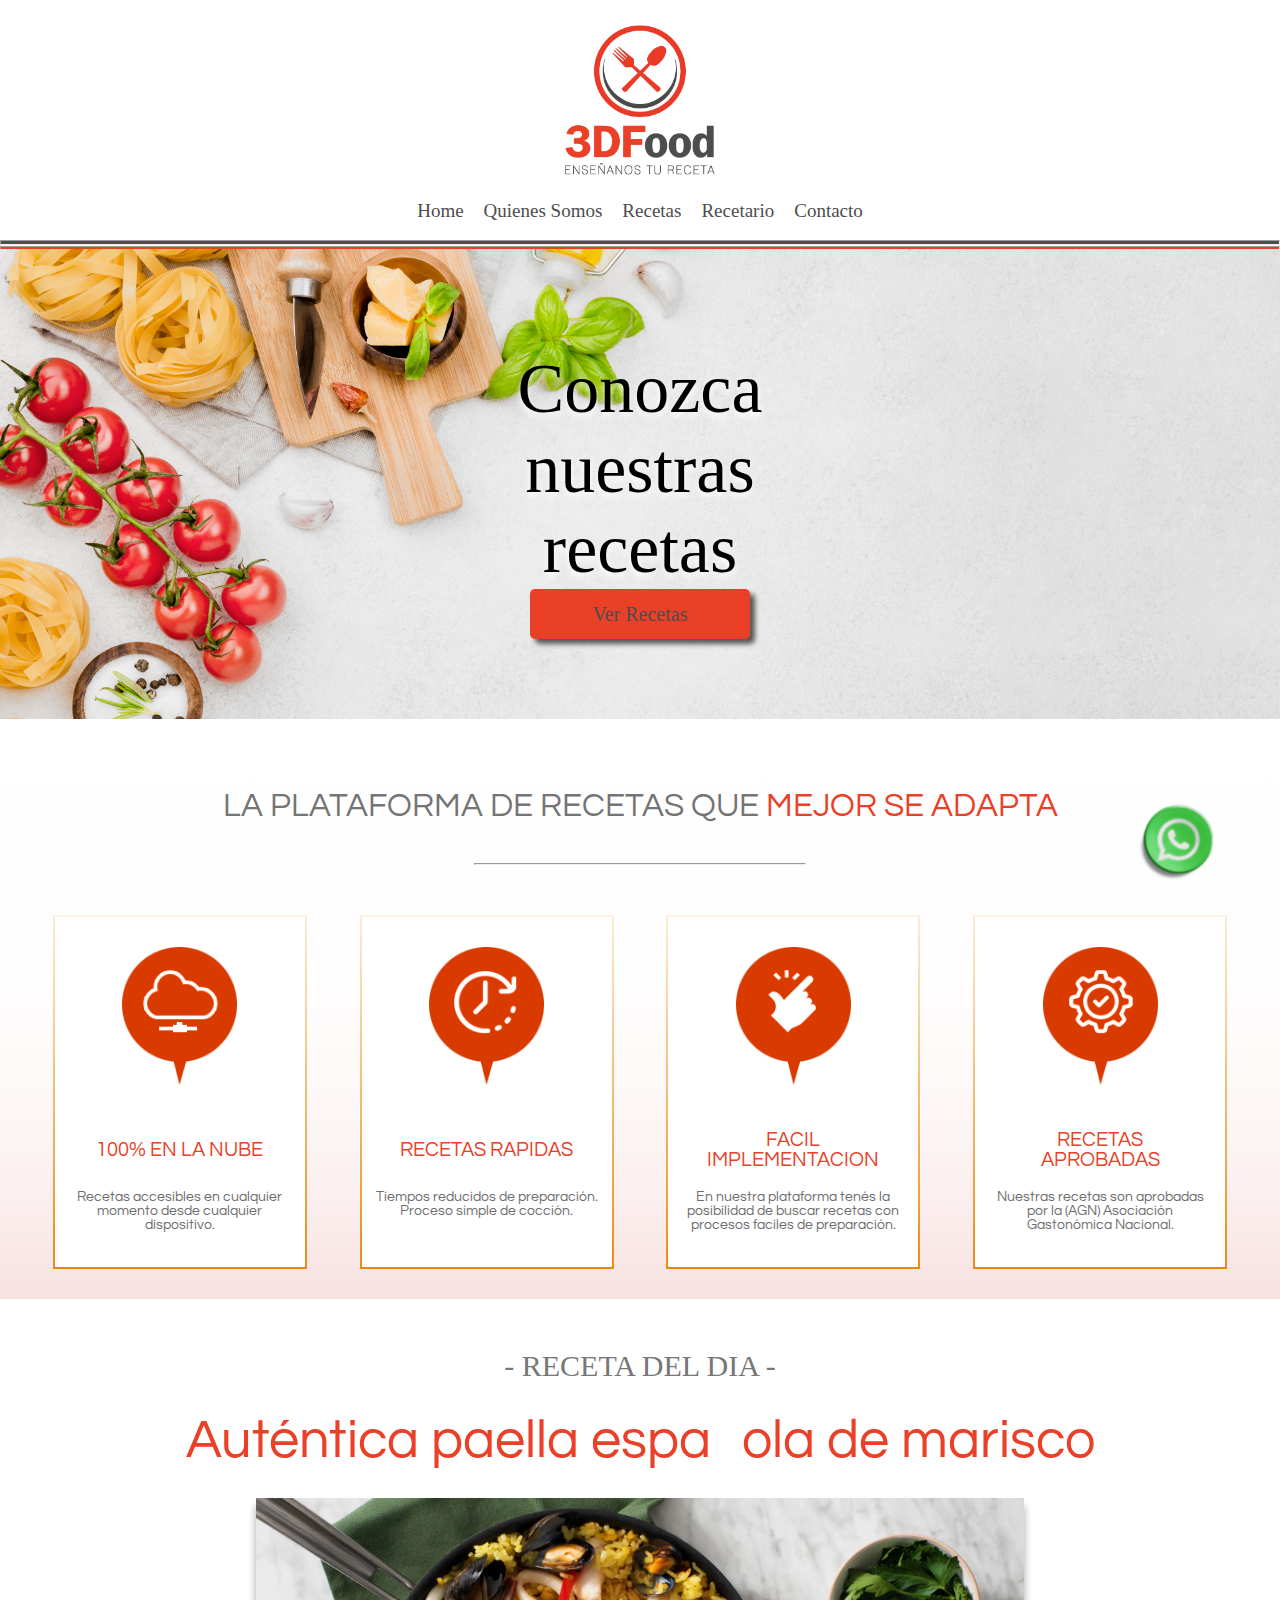
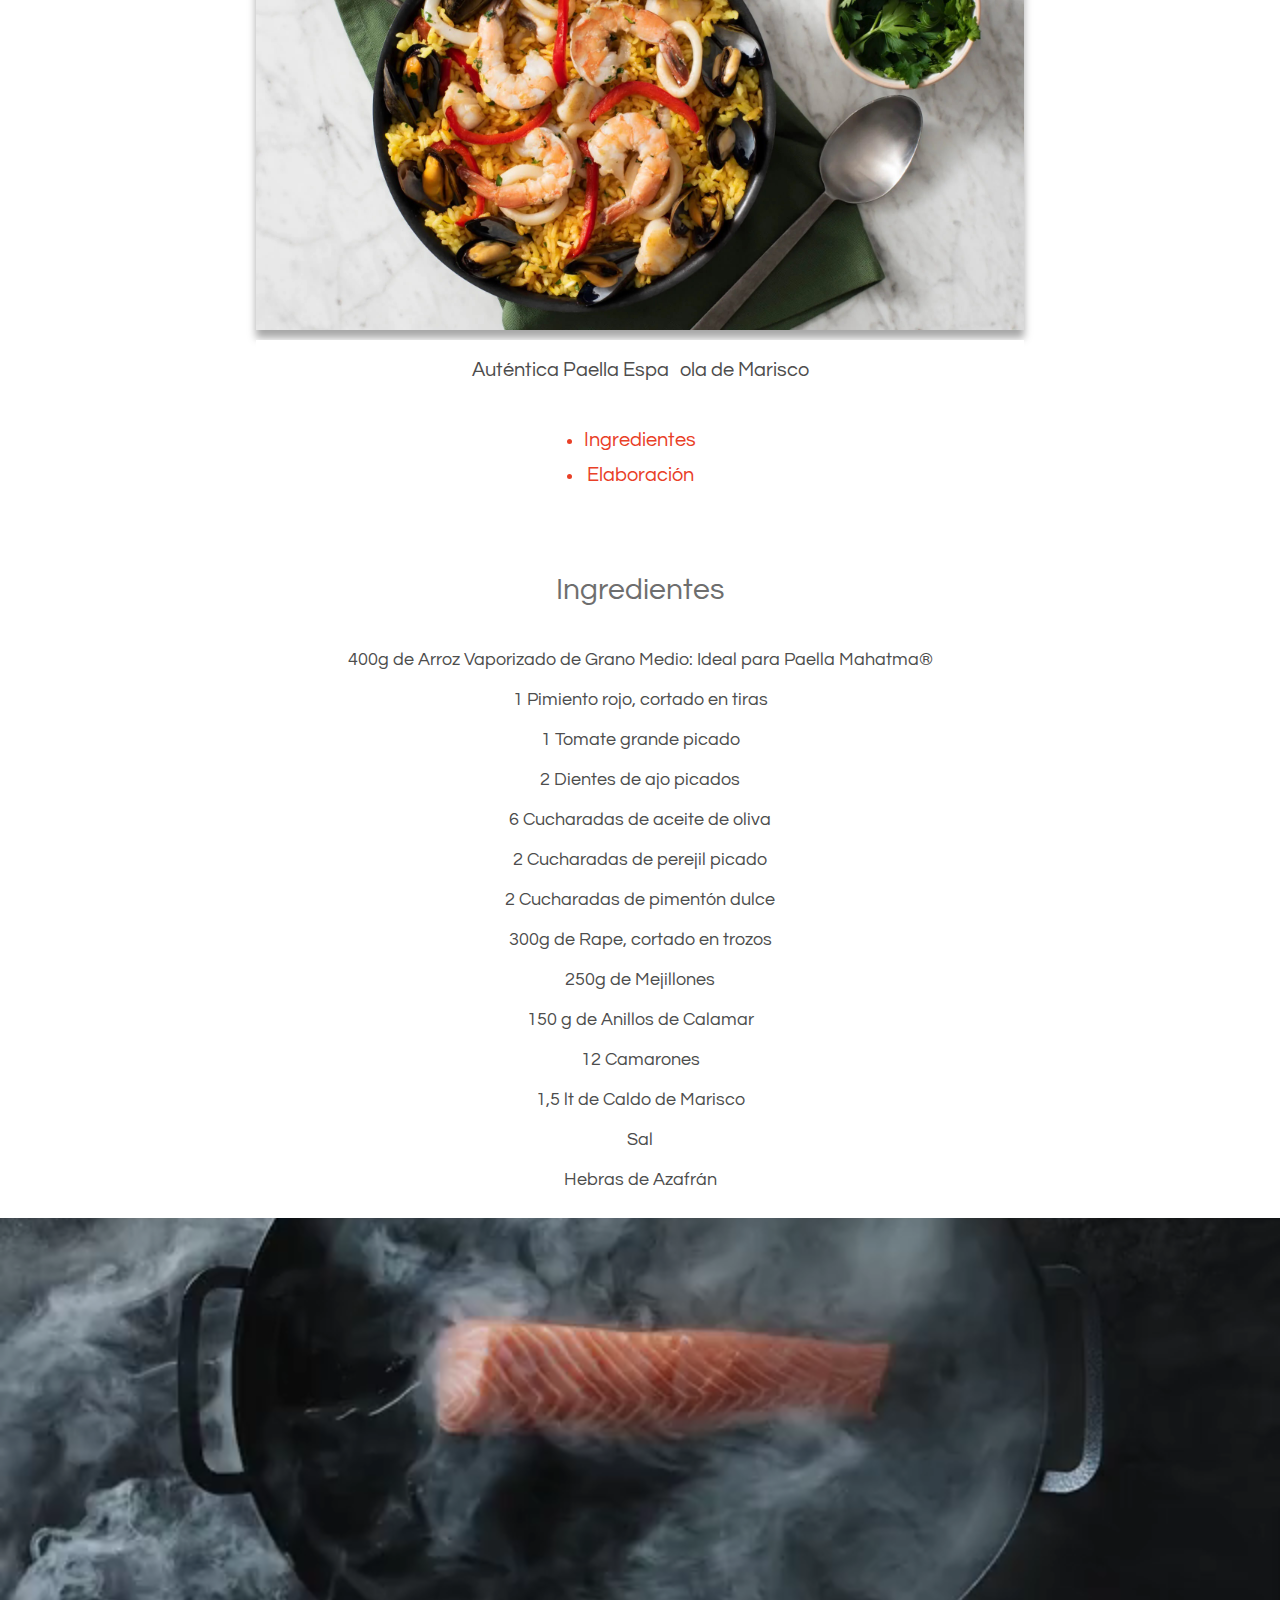
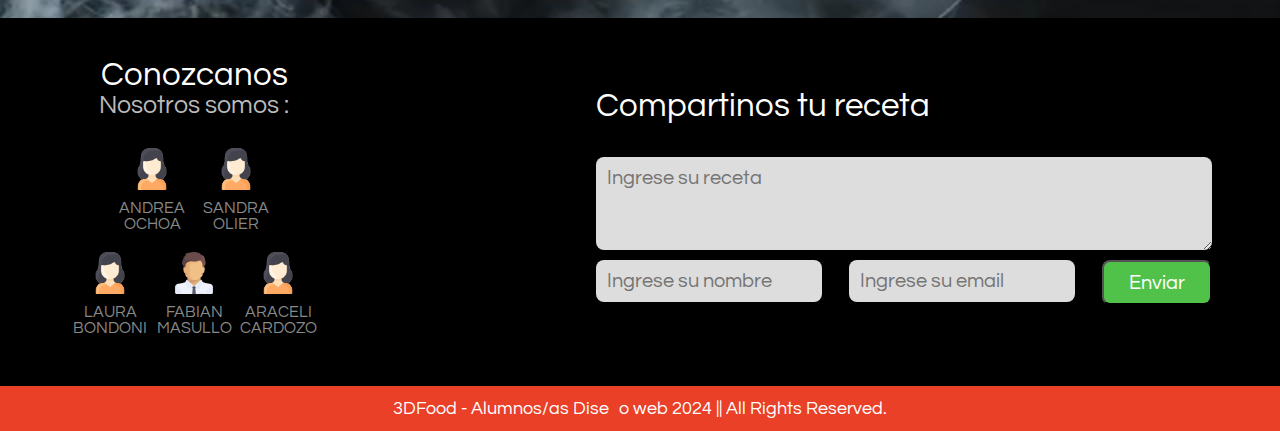
==== commit f0532ac3: "Ajusté contacto con el nuevo diseño del home y cambié el título del form del home a Compartinos tu r" ====
--- a/index.html
+++ b/index.html
@@ -181,7 +181,7 @@
                 <hr class="separacion-hr">
             </div>
             <div>
-                <div class="contactanos-titulo"> Contactanos </div>
+                <div class="contactanos-titulo"> Compartinos tu receta </div>
                 <div>
                     <form action="index.html" method="get" class="formulario" > 
                         <div class="contenedor-receta-form">
--- a/Styles/index.css
+++ b/Styles/index.css
@@ -174,7 +174,7 @@
     }
     
     .imagen-receta img{
-        width: 650px;
+        width: 80%;
         box-shadow: 0 8px 8px 0 rgba(0, 0, 0, 0.35);
         z-index: 1;
     }
@@ -295,17 +295,13 @@
 
     .contenedor-video{
         width: 100%;
-        height: 400px;
-        z-index: -1000;
         overflow: hidden;
     
     }
     
     #video_background {
         width: 100%;
-        z-index: -1000;
         overflow: hidden;
-        margin-top: -190px;
         
         
         }
@@ -413,7 +409,7 @@
         background-color:#ddd;
         color: #fff;
         border-radius: 8px;
-        font-size: 20px;
+        font-size: 12px;
         font-family: questrial;
         padding-left: 11px;
         padding-right:5px;
@@ -424,7 +420,7 @@
     
      .contenedor-3form{
         width: 100%;
-        margin-top: 10px;
+        margin-top: 20px;
         display: flex;
         justify-content: space-around;
      }
@@ -432,10 +428,10 @@
     #nombre{
         background-color:#ddd;
         color: #fff;
-        width: 180px;
-        height: 40px;
+        width: 110px;
+        height: 35px;
         border-radius: 8px;
-        font-size: 20px;
+        font-size: 13px;
         font-family: questrial;
         padding-left: 11px;
         padding-right: 5px;
@@ -445,32 +441,26 @@
      #email{
         background-color:#ddd;
         color: #fff;
-        width: 180px;
-        height: 40px;
+        width: 110px;
+        height: 35px;
         border-radius: 8px;
-        font-size: 20px;
+        font-size: 13px;
         font-family: questrial;
         padding-left: 11px;
         padding-right: 5px;
-        border:none
+        border:none;
      }
     
     #Enviar{
        background-color:#51C249;
        color: #fff;
-       width: 80px;
-       height: 45px;
+       width: 75px;
+       height: 35px;
        border-radius: 8px;
-       font-size: 20px;
+       font-size: 17px;
        font-family: questrial;
     }
-    #Enviar:hover{
-        background-color:#3f9938;
-        width: 80px;
-        height: 45px;
-        transition: 200ms;
-     }
-    
+
     }
 
 @media screen and (min-width: 480px)  {
@@ -556,6 +546,7 @@
         padding-top: 20px;
         background: linear-gradient(#fff, 80%, #f8e0e0);
         margin-top: 30px;
+        
     }
     .titulo-banner-items{
         text-align: center;
@@ -598,6 +589,7 @@
         border-style: solid;
         padding: 10px;
         margin-top: 20px;
+        height: 500px;
     }
 
     .contenedor-imagen-item{
@@ -655,7 +647,7 @@
     }
     
     .imagen-receta img{
-        width: 650px;
+        width: 80%;
         box-shadow: 0 8px 8px 0 rgba(0, 0, 0, 0.35);
         z-index: 1;
     }
@@ -781,15 +773,11 @@
     .contenedor-video{
         margin-top: 0px;
         width: 100%;
-        height: 200px;
-        z-index: -1000;
-    
     }
     
     #video_background {
         width: 100%;
-        height: 600px; 
-        
+         
         }
     
     .contenedor-contacto{
@@ -899,7 +887,7 @@
         padding-top:11px;
         border:none;
         margin-top: 10px;
-        width: 80%;
+        width: 90%;
      }
     
      .contenedor-3form{
@@ -912,7 +900,7 @@
     #nombre{
         background-color:#ddd;
         color: #fff;
-        width: 180px;
+        width: 170px;
         height: 40px;
         border-radius: 8px;
         font-size: 20px;
@@ -925,7 +913,7 @@
      #email{
         background-color:#ddd;
         color: #fff;
-        width: 180px;
+        width: 170px;
         height: 40px;
         border-radius: 8px;
         font-size: 20px;
@@ -1103,21 +1091,7 @@
         font-family: nexa;
     
     }
-    .contenedor-video{
-        width: 100%;
-        height: 400px;
-        z-index: -1000;
-        overflow: hidden;
-    
-    }
-    
-    #video_background {
-        width: 100%;
-        z-index: -1000;
-        overflow: hidden;
-        margin-top: -190px;
-        
-        }
+
        
     
     .titulo-receta{
@@ -1260,6 +1234,18 @@
         color:#E94027;
     
     }
+
+    .contenedor-video{
+        width: 100%;
+        overflow: hidden;
+    
+    }
+    
+    #video_background {
+        width: 100%;
+        overflow: hidden;
+        
+        }
     
     .contenedor-contacto{
         background-color: #000;
@@ -1526,6 +1512,7 @@
     border-width: 2px;
     border-style: solid;
     padding: 10px;
+    height: 330px;
 }
 .contenedor-imagen-item{
     display: flex;
--- a/Styles/header.css
+++ b/Styles/header.css
@@ -82,7 +82,7 @@
     .botones-menu{
         padding: 10px;
         font-family: nexa;
-        font-size: 15px;
+        font-size: 17px;
         color: #4D4D4D;
     }
     
--- a/Styles/main.css
+++ b/Styles/main.css
@@ -5,23 +5,53 @@
     text-align: center;
     margin: 20px 0;
 }
-.boton-whatsapp{
-position: fixed;
-z-index: 100;
-width: 150px;
-right: 2px;
-bottom: 10px;
+
+@media screen and (min-width: 320px){
+    .boton-whatsapp{
+        position: fixed;
+        z-index: 100;
+        width: 150px;
+        right: -45px;
+        bottom: 2px;
+        
+        }
+}
+
+@media screen and (min-width: 480px){
+    .boton-whatsapp{
+        position: fixed;
+        z-index: 100;
+        width: 150px;
+        right: -45px;
+        bottom: 2px;
+        
+        }
+}
+
+
+@media screen and (min-width: 1023px){
+    .boton-whatsapp{
+        position: fixed;
+        z-index: 100;
+        width: 150px;
+        right: 2px;
+        bottom: 10px;
+        
+        }
+
+    .boton-whatsapp:hover{
+        position: fixed;
+        
+        width: 170px;
+        right: -20px;
+        bottom: 2px;
+        transition: 200ms;
+        
+        }
+
 
 }
-.boton-whatsapp:hover{
-    position: fixed;
-    
-    width: 170px;
-    right: -20px;
-    bottom: 2px;
-    transition: 200ms;
-    
-    }
+
 
 .nota{
     display: flex;
